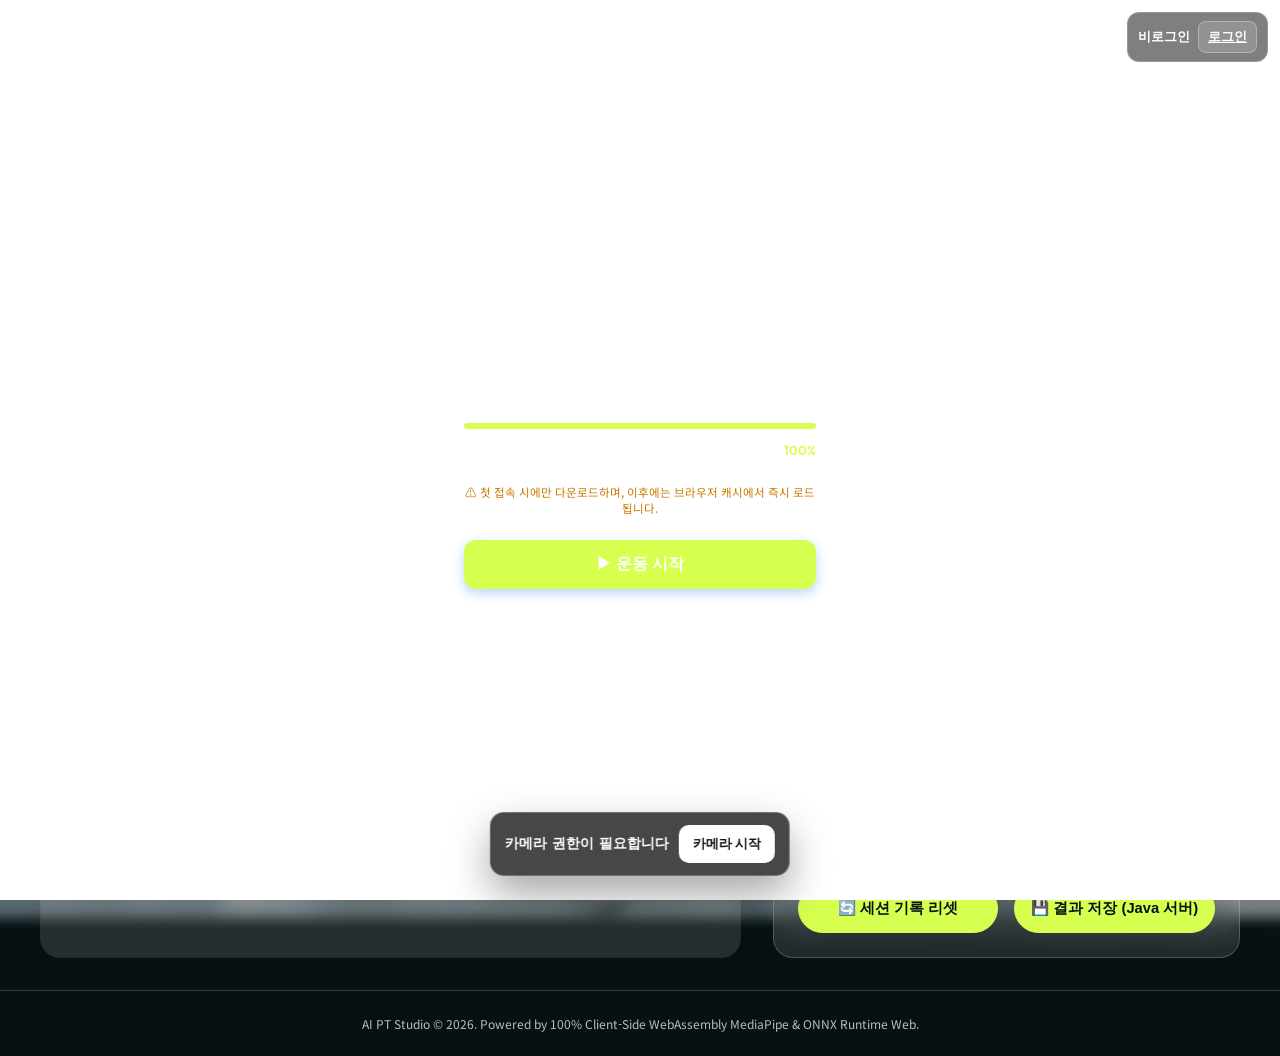
==== exercise.html @ c1e7f783 "update" ====
<!DOCTYPE html>
<html lang="ko">

<head>
    <meta charset="UTF-8">
    <meta name="viewport" content="width=device-width, initial-scale=1.0">
    <!-- COOP/COEP Service Worker for GitHub Pages high-speed WASM multithreading -->
    <title>AI PT Studio — Premium Real-Time Edge AI Tracker</title>
    <!-- Google Fonts: Outfit & Noto Sans KR -->
    <link rel="preconnect" href="https://fonts.googleapis.com">
    <link rel="preconnect" href="https://fonts.gstatic.com" crossorigin>
    <link
        href="https://fonts.googleapis.com/css2?family=Noto+Sans+KR:wght@300;400;500;700&family=Outfit:wght@300;400;600;800&display=swap"
        rel="stylesheet">

    <!-- ONNX Runtime Web Local Serving -->
    <script src="static/ort.min.js"></script>

    <!-- Global diagnostics capture for early scripting & network errors -->
    <script>
        window.addEventListener('error', function (e) {
            // Check if it is a network resource load failure
            let errMsg = e.message;
            let errSrc = e.filename ? e.filename + ':' + e.lineno : '';
            if (e.target && (e.target.src || e.target.href)) {
                errMsg = `네트워크 리소스 로딩 실패: ${e.target.src || e.target.href}`;
                errSrc = e.target.tagName;
            }
            showDiagnosticError(errMsg || '스크립트 실행 오류가 감지되었습니다.', errSrc);
        }, true); // Use capture phase to catch network resource loading failures (CORS, 404)

        window.addEventListener('unhandledrejection', function (e) {
            showDiagnosticError('비동기 처리 에러: ' + (e.reason ? e.reason.message || e.reason : '알 수 없는 거절'));
        });

        function showDiagnosticError(message, source) {
            setTimeout(() => {
                const errorLog = document.getElementById('loader-error-log');
                const content = document.getElementById('error-log-content');
                const statusText = document.getElementById("loader-status-text");
                const progressBar = document.getElementById("loader-progress-bar");
                const percentText = document.getElementById("loader-percentage-text");

                if (errorLog && content) {
                    errorLog.style.display = 'block';
                    const srcInfo = source ? `\n[위치]: ${source}` : '';
                    content.innerText = `[진단 데이터]: ${message}${srcInfo}`;

                    if (statusText) statusText.innerText = "오류 발생! 시스템 진단 결과를 확인하세요.";
                    if (percentText) percentText.innerText = "ERR";
                    if (progressBar) {
                        progressBar.style.width = "100%";
                        progressBar.style.background = "#f43f5e";
                        progressBar.style.boxShadow = "0 0 15px rgba(244, 63, 94, 0.8)";
                    }
                }
            }, 50);
        }
    </script>

    <style>
        :root {
            --bg-base: #f5f5f7;
            /* Apple Signature Light Gray */
            --bg-surface: #ffffff;
            /* Crisp Solid White */
            --border-color: rgba(0, 0, 0, 0.08);
            /* Minimal Neutral Border */
            --primary: #0071e3;
            /* Apple Signature Blue */
            --primary-glow: rgba(0, 113, 227, 0.15);
            --accent-cyan: #0071e3;
            --accent-emerald: #34c759;
            /* iOS green */
            --accent-emerald-glow: rgba(52, 199, 89, 0.15);
            --accent-rose: #ff3b30;
            /* iOS red */
            --accent-rose-glow: rgba(255, 59, 48, 0.15);
            --text-main: #1d1d1f;
            /* Apple Charcoal */
            --text-muted: #86868b;
            /* Apple Gray */
        }

        * {
            box-sizing: border-box;
            margin: 0;
            padding: 0;
        }

        body {
            background-color: var(--bg-base);
            color: var(--text-main);
            font-family: -apple-system, BlinkMacSystemFont, 'SF Pro Display', 'Noto Sans KR', 'Outfit', sans-serif;
            min-height: 100vh;
            display: flex;
            flex-direction: column;
            overflow-x: hidden;
        }

        header {
            position: relative;
            z-index: 10;
            padding: 18px 40px;
            display: flex;
            justify-content: space-between;
            align-items: center;
            border-bottom: 1px solid var(--border-color);
            background: rgba(255, 255, 255, 0.8);
            backdrop-filter: blur(20px);
            -webkit-backdrop-filter: blur(20px);
        }

        .logo-section {
            display: flex;
            align-items: center;
            gap: 12px;
        }

        .logo-badge {
            background: #ffffff;
            border: 1px solid rgba(0, 0, 0, 0.1);
            width: 36px;
            height: 36px;
            border-radius: 9px;
            display: flex;
            align-items: center;
            justify-content: center;
            font-family: 'Outfit', sans-serif;
            font-weight: 800;
            font-size: 1.15rem;
            color: var(--primary);
            box-shadow: 0 2px 8px rgba(0, 0, 0, 0.04);
        }

        h1 {
            font-family: 'Outfit', sans-serif;
            font-size: 1.35rem;
            font-weight: 700;
            color: var(--text-main);
            letter-spacing: -0.5px;
        }

        .status-pill {
            display: flex;
            align-items: center;
            gap: 10px;
            background: #ffffff;
            padding: 8px 18px;
            border-radius: 980px;
            /* Apple pill-shaped status */
            border: 1px solid var(--border-color);
            font-size: 0.82rem;
            font-weight: 500;
            color: var(--text-muted);
            box-shadow: 0 2px 6px rgba(0, 0, 0, 0.02);
            transition: all 0.2s ease;
        }

        .status-dot {
            width: 8px;
            height: 8px;
            border-radius: 50%;
            background-color: var(--accent-rose);
        }

        .status-dot.connected {
            background-color: var(--accent-emerald);
            animation: pulse 1.5s infinite alternate;
        }

        .status-dot.loading {
            background-color: #ff9500;
            /* iOS orange */
            animation: pulse 0.8s infinite alternate;
        }

        main {
            position: relative;
            z-index: 1;
            flex: 1;
            display: grid;
            grid-template-columns: 1.2fr 0.8fr;
            gap: 32px;
            padding: 32px 40px;
            max-width: 1440px;
            width: 100%;
            margin: 0 auto;
        }

        @media (max-width: 1024px) {
            main {
                grid-template-columns: 1fr;
                gap: 24px;
                padding: 20px;
            }
        }

        /* Left Side: Camera Container */
        .workspace-panel {
            background: var(--bg-surface);
            border: 1px solid rgba(0, 0, 0, 0.06);
            border-radius: 20px;
            padding: 24px;
            display: flex;
            flex-direction: column;
            gap: 20px;
            box-shadow: 0 8px 24px rgba(0, 0, 0, 0.03);
            position: relative;
        }

        .camera-wrapper {
            position: relative;
            width: 100%;
            aspect-ratio: 16/9;
            background: #fafafa;
            border-radius: 14px;
            overflow: hidden;
            border: 1px solid rgba(0, 0, 0, 0.06);
        }

        video#webcam {
            position: absolute;
            left: -9999px;
            top: -9999px;
            width: 640px;
            height: 360px;
            opacity: 1;
            pointer-events: none;
        }

        canvas#canvas-stream {
            width: 100%;
            height: 100%;
            object-fit: cover;
        }

        /* Overlay indicators */
        .camera-overlay {
            position: absolute;
            top: 20px;
            left: 20px;
            right: 20px;
            bottom: 20px;
            pointer-events: none;
            display: flex;
            flex-direction: column;
            justify-content: space-between;
        }

        .overlay-top {
            display: flex;
            justify-content: space-between;
            align-items: center;
        }

        .overlay-badge {
            background: rgba(255, 255, 255, 0.9);
            backdrop-filter: blur(10px);
            -webkit-backdrop-filter: blur(10px);
            padding: 7px 14px;
            border-radius: 8px;
            border: 1px solid rgba(0, 0, 0, 0.06);
            font-size: 0.75rem;
            font-weight: 600;
            color: var(--text-main);
            letter-spacing: 0.3px;
            box-shadow: 0 2px 8px rgba(0, 0, 0, 0.04);
        }

        .overlay-state-badge {
            padding: 8px 20px;
            border-radius: 10px;
            font-weight: 700;
            font-size: 0.9rem;
            letter-spacing: 0.5px;
            color: white;
            border: 1px solid rgba(255, 255, 255, 0.1);
            backdrop-filter: blur(12px);
            -webkit-backdrop-filter: blur(12px);
            box-shadow: 0 4px 12px rgba(0, 0, 0, 0.1);
            transition: all 0.3s cubic-bezier(0.4, 0, 0.2, 1);
        }

        .state-ready {
            background: rgba(30, 30, 30, 0.7);
        }

        .state-down {
            background: rgba(0, 113, 227, 0.85);
            /* Apple Blue */
            box-shadow: 0 4px 15px rgba(0, 113, 227, 0.3);
        }

        .overlay-bottom {
            display: flex;
            justify-content: space-between;
            align-items: flex-end;
        }

        .camera-guide-box {
            background: rgba(255, 149, 0, 0.08);
            backdrop-filter: blur(12px);
            -webkit-backdrop-filter: blur(12px);
            border: 1px solid rgba(255, 149, 0, 0.2);
            color: #cc7a00;
            padding: 10px 18px;
            border-radius: 12px;
            font-size: 0.82rem;
            font-weight: 500;
            max-width: 420px;
            line-height: 1.45;
            box-shadow: 0 4px 12px rgba(255, 149, 0, 0.05);
        }

        .fps-badge {
            background: rgba(255, 255, 255, 0.9);
            color: var(--primary);
            border: 1px solid rgba(0, 113, 227, 0.15);
            font-family: 'Outfit', sans-serif;
            font-weight: 600;
        }

        /* Right Side: Controls & Analytics */
        .controls-panel {
            display: flex;
            flex-direction: column;
            gap: 24px;
        }

        .glass-card {
            background: var(--bg-surface);
            border: 1px solid rgba(0, 0, 0, 0.06);
            border-radius: 20px;
            padding: 24px;
            box-shadow: 0 8px 24px rgba(0, 0, 0, 0.03);
            transition: all 0.25s ease;
        }

        .glass-card:hover {
            border-color: rgba(0, 0, 0, 0.1);
            box-shadow: 0 10px 28px rgba(0, 0, 0, 0.05);
        }

        .panel-title {
            font-size: 0.9rem;
            font-weight: 600;
            color: var(--text-muted);
            text-transform: uppercase;
            letter-spacing: 0.8px;
            margin-bottom: 18px;
            display: flex;
            justify-content: space-between;
            align-items: center;
        }

        /* Exercise selection grid */
        .exercise-selectors {
            display: grid;
            grid-template-columns: repeat(3, 1fr);
            gap: 12px;
        }

        .selector-btn {
            background: #f5f5f7;
            border: 1px solid rgba(0, 0, 0, 0.02);
            border-radius: 14px;
            padding: 16px 10px;
            font-size: 0.88rem;
            font-weight: 600;
            color: var(--text-muted);
            cursor: pointer;
            transition: all 0.2s cubic-bezier(0.4, 0, 0.2, 1);
            display: flex;
            flex-direction: column;
            align-items: center;
            gap: 8px;
        }

        .selector-btn:hover {
            background: #e8e8ed;
            color: var(--text-main);
        }

        .selector-btn.active {
            background: var(--primary);
            border-color: var(--primary);
            color: white;
            box-shadow: 0 4px 12px rgba(0, 113, 227, 0.25);
        }

        .selector-btn.active .btn-icon {
            color: white;
        }

        .btn-icon {
            font-size: 1.5rem;
            transition: all 0.2s ease;
        }

        /* Analytics stats */
        .analytics-grid {
            display: grid;
            grid-template-columns: 1fr 1.1fr;
            gap: 20px;
            align-items: center;
        }

        /* Round Gauge container */
        .gauge-container {
            position: relative;
            width: 142px;
            height: 142px;
            margin: 0 auto;
            display: flex;
            justify-content: center;
            align-items: center;
        }

        .gauge-svg {
            transform: rotate(-90deg);
            width: 100%;
            height: 100%;
        }

        .gauge-bg {
            fill: none;
            stroke: #f5f5f7;
            stroke-width: 9;
        }

        .gauge-progress {
            fill: none;
            stroke: url(#scoreGrad);
            stroke-width: 9;
            stroke-linecap: round;
            stroke-dasharray: 377;
            stroke-dashoffset: 377;
            transition: stroke-dashoffset 0.4s cubic-bezier(0.4, 0, 0.2, 1);
        }

        .gauge-center {
            position: absolute;
            display: flex;
            flex-direction: column;
            align-items: center;
            justify-content: center;
        }

        .gauge-val {
            font-family: 'Outfit', sans-serif;
            font-size: 2.15rem;
            font-weight: 700;
            line-height: 1;
            color: var(--text-main);
        }

        .gauge-lbl {
            font-size: 0.7rem;
            color: var(--text-muted);
            text-transform: uppercase;
            letter-spacing: 0.5px;
            margin-top: 4px;
        }

        /* Bar metrics */
        .bar-metrics {
            display: flex;
            flex-direction: column;
            gap: 16px;
        }

        .metric-group {
            display: flex;
            flex-direction: column;
            gap: 6px;
        }

        .metric-info {
            display: flex;
            justify-content: space-between;
            font-size: 0.8rem;
            font-weight: 600;
        }

        .metric-label {
            color: var(--text-muted);
        }

        .metric-value {
            color: var(--text-main);
            font-family: 'Outfit', sans-serif;
        }

        .metric-bar-bg {
            background: #f5f5f7;
            height: 6px;
            border-radius: 3px;
            overflow: hidden;
            position: relative;
        }

        .metric-bar-fill {
            height: 100%;
            border-radius: 3px;
            width: 0%;
            transition: width 0.4s ease;
        }

        .fill-accuracy {
            background: var(--primary);
        }

        .fill-stability {
            background: var(--accent-emerald);
        }

        /* AI Label and feedback card */
        .feedback-section {
            min-height: 110px;
            display: flex;
            flex-direction: column;
            justify-content: center;
            position: relative;
            overflow: hidden;
        }

        .ai-label-wrapper {
            display: flex;
            justify-content: space-between;
            align-items: center;
            margin-bottom: 12px;
        }

        .ai-badge {
            padding: 5px 12px;
            border-radius: 6px;
            font-weight: 700;
            font-size: 0.78rem;
            letter-spacing: 0.5px;
            text-transform: uppercase;
        }

        .badge-good {
            background: rgba(52, 199, 89, 0.1);
            border: 1px solid rgba(52, 199, 89, 0.2);
            color: var(--accent-emerald);
        }

        .badge-bad {
            background: rgba(255, 59, 48, 0.1);
            border: 1px solid rgba(255, 59, 48, 0.2);
            color: var(--accent-rose);
        }

        .feedback-bubble {
            background: #f5f5f7;
            border-left: 4px solid var(--primary);
            border-radius: 0 10px 10px 0;
            padding: 12px 16px;
            font-size: 1.05rem;
            font-weight: 500;
            color: var(--text-main);
            min-height: 52px;
            display: flex;
            align-items: center;
            transition: all 0.2s ease;
        }

        .feedback-bubble.highlight {
            background: rgba(0, 113, 227, 0.05);
            border-left-color: var(--primary);
            animation: highlight-pulse 0.4s ease;
        }

        /* Session Summary grid */
        .summary-grid {
            display: grid;
            grid-template-columns: repeat(3, 1fr);
            gap: 16px;
            text-align: center;
        }

        .summary-card {
            background: #f5f5f7;
            border-radius: 12px;
            padding: 14px 8px;
        }

        .summary-val {
            font-family: 'Outfit', sans-serif;
            font-size: 1.75rem;
            font-weight: 700;
            color: var(--text-main);
            line-height: 1.2;
        }

        .summary-lbl {
            font-size: 0.75rem;
            color: var(--text-muted);
            margin-top: 4px;
        }

        .actions-row {
            display: flex;
            gap: 16px;
            margin-top: 10px;
        }

        .btn {
            flex: 1;
            background: #f5f5f7;
            border: 1px solid rgba(0, 0, 0, 0.02);
            border-radius: 12px;
            padding: 14px;
            color: var(--text-main);
            font-weight: 600;
            font-size: 0.92rem;
            cursor: pointer;
            transition: all 0.2s ease;
            display: flex;
            align-items: center;
            justify-content: center;
            gap: 8px;
        }

        .btn:hover {
            background: #e8e8ed;
        }

        .btn-primary {
            background: var(--primary);
            border: none;
            color: white;
            box-shadow: 0 4px 12px var(--primary-glow);
        }

        .btn-primary:hover {
            background: #0062c3;
            /* Darker Apple Blue */
            box-shadow: 0 6px 16px rgba(0, 113, 227, 0.25);
            transform: translateY(-1px);
        }

        .sound-controller {
            display: flex;
            justify-content: space-between;
            align-items: center;
            font-size: 0.82rem;
            color: var(--text-muted);
        }

        .toggle-switch {
            position: relative;
            display: inline-block;
            width: 44px;
            height: 24px;
        }

        .toggle-switch input {
            opacity: 0;
            width: 0;
            height: 0;
        }

        .toggle-slider {
            position: absolute;
            cursor: pointer;
            top: 0;
            left: 0;
            right: 0;
            bottom: 0;
            background-color: #d2d2d7;
            transition: .2s cubic-bezier(0.4, 0, 0.2, 1);
            border-radius: 24px;
        }

        .toggle-slider:before {
            position: absolute;
            content: "";
            height: 18px;
            width: 18px;
            left: 3px;
            bottom: 3px;
            background-color: white;
            transition: .2s cubic-bezier(0.4, 0, 0.2, 1);
            border-radius: 50%;
            box-shadow: 0 2px 5px rgba(0, 0, 0, 0.15);
        }

        input:checked+.toggle-slider {
            background-color: var(--accent-emerald);
        }

        input:checked+.toggle-slider:before {
            transform: translateX(20px);
        }

        /* Animations */
        @keyframes pulse {
            0% {
                transform: scale(1);
                opacity: 0.8;
            }

            100% {
                transform: scale(1.1);
                opacity: 1;
            }
        }

        @keyframes highlight-pulse {
            0% {
                transform: scale(1);
            }

            50% {
                transform: scale(1.02);
            }

            100% {
                transform: scale(1);
            }
        }

        footer {
            padding: 24px;
            text-align: center;
            font-size: 0.75rem;
            color: var(--text-muted);
            border-top: 1px solid var(--border-color);
            margin-top: auto;
        }

        /* Clean White Loading Screen Overlay Styles */
        #loader-overlay {
            position: fixed;
            top: 0;
            left: 0;
            width: 100%;
            height: 100%;
            background: #ffffff;
            z-index: 9999;
            display: flex;
            align-items: center;
            justify-content: center;
            transition: opacity 0.5s cubic-bezier(0.4, 0, 0.2, 1), transform 0.5s cubic-bezier(0.4, 0, 0.2, 1);
        }

        #loader-overlay.fade-out {
            opacity: 0;
            transform: scale(1.03);
            pointer-events: none;
        }

        .loader-content {
            width: 90%;
            max-width: 400px;
            text-align: center;
            background: #ffffff;
            border-radius: 20px;
            padding: 40px 24px;
        }

        .loader-logo {
            background: var(--primary);
            width: 54px;
            height: 54px;
            border-radius: 12px;
            display: flex;
            align-items: center;
            justify-content: center;
            font-family: 'Outfit', sans-serif;
            font-weight: 800;
            font-size: 1.6rem;
            color: white;
            margin: 0 auto 24px;
            box-shadow: 0 4px 12px var(--primary-glow);
        }

        .loader-title {
            font-family: 'Outfit', sans-serif;
            font-size: 1.45rem;
            font-weight: 700;
            margin-bottom: 8px;
            color: var(--text-main);
        }

        .loader-subtitle {
            font-size: 0.88rem;
            color: var(--text-muted);
            line-height: 1.5;
            margin-bottom: 32px;
        }

        .progress-container {
            width: 100%;
            height: 6px;
            background: #e5e5e7;
            border-radius: 3px;
            overflow: hidden;
            margin-bottom: 12px;
        }

        .progress-bar-fill {
            height: 100%;
            width: 0%;
            background: var(--primary);
            border-radius: 3px;
            transition: width 0.1s ease;
        }

        .progress-text-row {
            display: flex;
            justify-content: space-between;
            align-items: center;
            font-size: 0.82rem;
            font-weight: 500;
            color: var(--text-muted);
            margin-bottom: 24px;
        }

        #loader-status-text {
            color: var(--text-muted);
        }

        #loader-percentage-text {
            font-family: 'Outfit', sans-serif;
            color: var(--primary);
            font-weight: 600;
        }

        .loader-cache-tip {
            font-size: 0.72rem;
            color: #cc7a00;
            line-height: 1.4;
        }
    

        /* ===== UI ONLY PATCH: match home interface, no logic changes ===== */
        :root {
            --bg-base: #071112;
            --bg-surface: rgba(255,255,255,.12);
            --border-color: rgba(255,255,255,.18);
            --primary: #d7ff4f;
            --primary-glow: rgba(215,255,79,.22);
            --accent-cyan: #d7ff4f;
            --accent-emerald: #d7ff4f;
            --accent-rose: #ff5e57;
            --text-main: #ffffff;
            --text-muted: rgba(255,255,255,.72);
        }
        body {
            background: #071112;
            color: #fff;
            font-family: "Noto Sans KR", -apple-system, BlinkMacSystemFont, system-ui, sans-serif;
        }
        body::before {
            content: "";
            position: fixed;
            inset: 0;
            z-index: -2;
            background: url("assets/hero-fitness.jpg") center / cover no-repeat;
            filter: blur(6px);
            transform: scale(1.04);
            opacity: .48;
        }
        body::after {
            content: "";
            position: fixed;
            inset: 0;
            z-index: -1;
            background: rgba(3, 28, 31, .72);
        }
        header {
            background: rgba(255,255,255,.06);
            border-bottom: 1px solid rgba(255,255,255,.18);
            color: #fff;
        }
        h1, .panel-title, .summary-val, .metric-value, .gauge-val { color: #fff; }
        .logo-badge {
            background: #d7ff4f;
            color: #071112;
            border: 0;
            box-shadow: none;
        }
        .status-pill,
        .glass-card,
        .camera-wrapper,
        .sound-controller,
        .summary-card,
        .camera-guide-box,
        .feedback-bubble {
            background: rgba(255,255,255,.10);
            border: 1px solid rgba(255,255,255,.20);
            color: #fff;
            box-shadow: none;
            backdrop-filter: blur(18px);
            -webkit-backdrop-filter: blur(18px);
        }
        .workspace-panel, .controls-panel { gap: 22px; }
        .camera-wrapper { border-radius: 28px; overflow: hidden; }
        .selector-btn,
        .btn {
            border-radius: 999px;
            border: 1px solid rgba(255,255,255,.18);
            background: rgba(255,255,255,.08);
            color: #fff;
            box-shadow: none;
        }
        .selector-btn.active,
        .btn-primary,
        .btn[style*="accent-emerald"] {
            background: #d7ff4f !important;
            color: #071112 !important;
            border-color: #d7ff4f !important;
        }
        .overlay-badge,
        .overlay-state-badge,
        .ai-badge {
            border-radius: 999px;
        }
        .gauge-bg,
        .metric-bar-bg { stroke: rgba(255,255,255,.14); background: rgba(255,255,255,.14); }
        .metric-bar-fill, .gauge-progress { background: #d7ff4f; stroke: #d7ff4f; }
        .metric-label, .summary-lbl, .gauge-lbl, .status-pill, .sound-label { color: rgba(255,255,255,.72); }

        @media (max-width: 900px) {
            body { padding-bottom: 18px; }
            header { padding: 16px 18px; }
            h1 { font-size: 1.05rem; }
            .logo-section { gap: 10px; }
            main { padding: 18px; gap: 18px; }
            .workspace-panel, .controls-panel { width: 100%; }
            .camera-wrapper { min-height: 58vh; border-radius: 24px; }
            .glass-card { border-radius: 24px; padding: 18px; }
            .exercise-selectors { grid-template-columns: 1fr; }
            .analytics-grid, .summary-grid { grid-template-columns: 1fr; }
            .actions-row { flex-direction: column; }
            .btn { width: 100%; min-height: 54px; }
        }

    </style>

<script>
(function syncFitnessLoginKeys() {
  const keys = ["fitnessUserId", "fitnessUser", "user", "loggedInUserId", "currentUser", "username"];
  let value = "";
  for (const key of keys) {
    const v = localStorage.getItem(key);
    if (v) { value = v; break; }
  }
  if (value) {
    localStorage.setItem("fitnessUserId", value);
    localStorage.setItem("fitnessUser", value);
    localStorage.setItem("user", value);
    localStorage.setItem("loggedInUserId", value);
    localStorage.setItem("currentUser", value);
    localStorage.setItem("username", value);
  }
})();
</script>

</head>

<body>

<!-- Camera Permission Fix Overlay -->
<div id="camera-permission-fix" style="position:fixed; left:50%; bottom:24px; transform:translateX(-50%); z-index:100000; display:flex; gap:10px; align-items:center; padding:12px 14px; border-radius:14px; background:rgba(0,0,0,.72); color:#fff; border:1px solid rgba(255,255,255,.25); backdrop-filter:blur(12px); box-shadow:0 18px 40px rgba(0,0,0,.35); font:700 14px system-ui;">
  <span>카메라 권한이 필요합니다</span>
  <button type="button" onclick="requestCameraPermissionAndStart()" style="height:38px; padding:0 14px; border:0; border-radius:10px; background:#fff; color:#111; font-weight:900; cursor:pointer;">카메라 시작</button>
</div>

<script>
async function requestCameraPermissionAndStart() {
  const box = document.getElementById("camera-permission-fix");
  try {
    // iOS는 getUserMedia await 이후 사용자 제스처가 끊길 수 있어서, 카메라 요청 전에 TTS를 먼저 깨운다.
    if (typeof window.unlockTTSForIOS === "function") window.unlockTTSForIOS();
    if (!navigator.mediaDevices || !navigator.mediaDevices.getUserMedia) {
      alert("이 브라우저에서 카메라 API를 사용할 수 없습니다. Chrome 최신 버전으로 접속해줘.");
      return;
    }

    // Chrome 권한창을 강제로 띄우는 핵심 코드
    const testStream = await navigator.mediaDevices.getUserMedia({
      video: true,
      audio: false
    });

    // 권한만 받고, 실제 원본 앱 카메라 실행은 기존 코드가 하게 스트림은 바로 종료
    testStream.getTracks().forEach(track => track.stop());

    if (box) box.style.display = "none";

    // 원본 GRU 로딩 시작 버튼이 있으면 그 버튼을 눌러서 기존 기능 그대로 진입
    const startBtn = document.getElementById("start-btn");
    if (startBtn && typeof startBtn.click === "function" && startBtn.style.display !== "none") {
      startBtn.click();
      return;
    }

    // 원본 함수가 있으면 호출
    if (typeof window.handleStartButton === "function") {
      window.handleStartButton();
      return;
    }

    // 혹시 원본 카메라 함수명이 따로 있으면 순서대로 시도
    const candidates = ["startCamera", "initCamera", "startWebcam", "enableCam", "startWorkout"];
    for (const name of candidates) {
      if (typeof window[name] === "function") {
        await window[name]();
        return;
      }
    }

    alert("카메라 권한은 허용됐지만 시작 함수를 찾지 못했습니다. 페이지를 새로고침 후 다시 눌러줘.");
  } catch (err) {
    console.error("[Camera Permission Error]", err);
    alert("카메라 권한 요청 실패: " + (err && err.message ? err.message : err));
  }
}

window.addEventListener("DOMContentLoaded", function () {
  const box = document.getElementById("camera-permission-fix");
  if (!box) return;

  // 이미 카메라 권한이 허용된 경우에도 사용자가 직접 시작할 수 있게 버튼은 남겨둔다.
  // 단, 원본 시작 버튼이 보이면 중복으로 너무 거슬리지 않게 약간 아래에만 표시.
});
</script>


    <div id="fitness-auth-bar" style="position:fixed; top:12px; right:12px; z-index:99999; display:flex; gap:8px; align-items:center; background:rgba(0,0,0,.5); color:#fff; border:1px solid rgba(255,255,255,.2); border-radius:12px; padding:8px 10px; backdrop-filter:blur(10px); font:700 13px system-ui;">
        <span id="fitness-auth-name">비로그인</span>
        <a id="fitness-login-open" href="login.html" style="background:rgba(255,255,255,.15); color:#fff; border:1px solid rgba(255,255,255,.3); border-radius:8px; padding:6px 9px; cursor:pointer;">로그인</a>
        <button id="fitness-logout-btn" type="button" onclick="logoutFitness()" style="display:none; background:rgba(255,255,255,.15); color:#fff; border:1px solid rgba(255,255,255,.3); border-radius:8px; padding:6px 9px; cursor:pointer;">로그아웃</button>
    </div>


    <!-- Cyberpunk Loader Overlay -->
    <div id="loader-overlay">
        <div class="loader-content">
            <h2 class="loader-title">GRU AI Fitness Assistant</h2>
            <p class="loader-subtitle">최초 구동에 필요한 고성능 AI 모듈을 다운로드하고 있습니다.</p>

            <div class="progress-container">
                <div id="loader-progress-bar" class="progress-bar-fill"></div>
            </div>

            <div class="progress-text-row">
                <span id="loader-status-text">카메라 시작 버튼을 눌러 권한을 허용해주세요.</span>
                <span id="loader-percentage-text">0%</span>
            </div>

            <p class="loader-cache-tip">⚠️ 첫 접속 시에만 다운로드하며, 이후에는 브라우저 캐시에서 즉시 로드됩니다.</p>

            <!-- TTS 활성화용 시작 버튼 (로딩 완료 후 표시) -->
            <button id="start-btn" onclick="handleStartButton()"
                style="display:none; margin-top:24px; width:100%; padding:14px; background:var(--primary); color:white; border:none; border-radius:12px; font-size:1rem; font-weight:600; cursor:pointer; box-shadow:0 4px 12px rgba(0,113,227,0.3); transition: all 0.2s ease;">
                ▶ 운동 시작
            </button>

            <!-- Diagnostic error console -->
            <div id="loader-error-log"
                style="display: none; margin-top: 20px; padding: 14px; background: rgba(244, 63, 94, 0.08); border: 1px dashed var(--accent-rose); border-radius: 12px; font-family: monospace; font-size: 0.78rem; color: #fda4af; text-align: left; max-height: 120px; overflow-y: auto; box-shadow: 0 0 10px rgba(244, 63, 94, 0.15);">
                <div
                    style="font-weight: 700; color: #f43f5e; margin-bottom: 4px; display: flex; align-items: center; gap: 6px;">
                    <span style="animation: pulse 0.5s infinite alternate;">🔴</span> SYSTEM DIAGNOSTIC ERROR:
                </div>
                <div id="error-log-content" style="white-space: pre-wrap; line-height: 1.4;"></div>
            </div>
        </div>
    </div>

    <!-- Login Overlay -->
    <div id="login-overlay" style="position:fixed; top:0; left:0; width:100%; height:100%; background:rgba(0,0,0,0.85); z-index:10000; display:none; align-items:center; justify-content:center; backdrop-filter:blur(10px);">
        <div style="background:white; padding:40px; border-radius:20px; width:90%; max-width:400px; text-align:center;">
            <h2 style="margin-bottom:10px;">AI PT 로그인</h2>
            <p style="color:#666; margin-bottom:30px;">기존 기록을 불러오거나 새로 등록하세요.</p>
            <input type="text" id="user-id" placeholder="아이디" style="width:100%; padding:14px; margin-bottom:12px; border:1px solid #ddd; border-radius:12px; font-size:1rem;">
            <input type="password" id="user-pw" placeholder="비밀번호" style="width:100%; padding:14px; margin-bottom:24px; border:1px solid #ddd; border-radius:12px; font-size:1rem;">
            <div style="display:flex; gap:10px;">
                <button onclick="handleAuth('login')" style="flex:1; padding:16px; background:#0071e3; color:white; border:none; border-radius:12px; font-size:1.1rem; font-weight:600; cursor:pointer;">로그인</button>
                <button onclick="handleAuth('register')" style="flex:1; padding:16px; background:#34c759; color:white; border:none; border-radius:12px; font-size:1.1rem; font-weight:600; cursor:pointer;">회원가입</button>
            </div>
        </div>
    </div>

    <header>

        <div class="logo-section">
            <div>
                <h1>GRU AI Fitness Assistant</h1>
            </div>
        </div>

        <div class="status-pill">
            <div id="conn-dot" class="status-dot"></div>
            <span id="conn-text">로딩 중...</span>
        </div>
    </header>

    <main>
        <!-- Left Column: Camera and Landmark overlay -->
        <section class="workspace-panel">
            <div class="camera-wrapper">
                <video id="webcam" autoplay playsinline muted></video>
                <canvas id="canvas-stream"></canvas>

                <div class="camera-overlay">
                    <div class="overlay-top">
                        <span id="guide-badge" class="overlay-badge fps-badge">FPS --</span>
                        <div id="state-badge" class="overlay-state-badge state-ready">READY</div>
                    </div>

                    <div class="overlay-bottom">
                        <div id="camera-guide" class="camera-guide-box">
                            카메라 가이드: 준비 중...
                        </div>
                        <span id="ai-prediction-dot" class="overlay-badge"
                            style="background: rgba(16, 185, 129, 0.8);">AI: --</span>
                        <div id="live-debug-console"
                            style="margin-top: 10px; font-size: 0.75rem; font-family: monospace; padding: 8px 12px; border-radius: 8px; background: rgba(15, 23, 42, 0.85); color: #ef4444; border: 1px solid rgba(239, 68, 68, 0.3); display: none; max-width: 320px; white-space: normal; word-break: break-all; pointer-events: auto; backdrop-filter: blur(10px); box-shadow: 0 10px 25px -5px rgba(0, 0, 0, 0.5); text-align: left;">
                        </div>
                    </div>
                </div>
            </div>

            <div class="sound-controller">
                <span>🔊 실시간 브라우저 100% 온디바이스 음성 코칭 및 경보 효과음 활성화</span>
                <label class="toggle-switch">
                    <input type="checkbox" id="voice-enable" checked>
                    <span class="toggle-slider"></span>
                </label>
            </div>
        </section>

        <!-- Right Column: Control Center & Real-Time Stats -->
        <section class="controls-panel">

            <!-- Card 1: Exercise Selector -->
            <div class="glass-card">
                <div class="panel-title">운동 종목 선택</div>
                <div class="exercise-selectors">
                    <button class="selector-btn active" id="btn-squat" onclick="changeExercise('squat')">
                        <span class="btn-icon">🧘‍♂️</span>
                        <span>스쿼트</span>
                    </button>
                    <button class="selector-btn" id="btn-pushup" onclick="changeExercise('pushup')">
                        <span class="btn-icon">🤸‍♂️</span>
                        <span>푸시업</span>
                    </button>
                    <button class="selector-btn" id="btn-pullup" onclick="changeExercise('pullup')">
                        <span class="btn-icon">🏋️‍♂️</span>
                        <span>풀업</span>
                    </button>
                </div>
            </div>

            <!-- Card 2: Live Analytics -->
            <div class="glass-card">
                <div class="panel-title">
                    <span>실시간 운동 평가지표</span>
                    <span id="measuring-indicator"
                        style="color: var(--accent-cyan); font-size: 0.75rem; text-transform: uppercase; font-weight: 700; display:none;">●
                        측정 중</span>
                </div>

                <div class="analytics-grid">
                    <!-- Circle Total Score -->
                    <div class="gauge-container">
                        <svg class="gauge-svg">
                            <defs>
                                <linearGradient id="scoreGrad" x1="0%" y1="0%" x2="100%" y2="100%">
                                    <stop offset="0%" stop-color="#0071e3" />
                                    <stop offset="100%" stop-color="#34c759" />
                                </linearGradient>
                            </defs>
                            <circle class="gauge-bg" cx="70" cy="70" r="60"></circle>
                            <circle id="gauge-circle" class="gauge-progress" cx="70" cy="70" r="60"></circle>
                        </svg>
                        <div class="gauge-center">
                            <span id="score-value" class="gauge-val">0.0</span>
                            <span class="gauge-lbl">Score</span>
                        </div>
                    </div>

                    <!-- Horizontal Bar meters -->
                    <div class="bar-metrics">
                        <div class="metric-group">
                            <div class="metric-info">
                                <span class="metric-label">자세 정확도</span>
                                <span id="accuracy-val" class="metric-value">-- %</span>
                            </div>
                            <div class="metric-bar-bg">
                                <div id="accuracy-bar" class="metric-bar-fill fill-accuracy"></div>
                            </div>
                        </div>

                        <div class="metric-group">
                            <div class="metric-info">
                                <span class="metric-label">좌우 안정성</span>
                                <span id="stability-val" class="metric-value">100 %</span>
                            </div>
                            <div class="metric-bar-bg">
                                <div id="stability-bar" class="metric-bar-fill fill-stability"></div>
                            </div>
                        </div>
                    </div>
                </div>
            </div>

            <!-- Card 3: AI Real-Time Feedback -->
            <div class="glass-card feedback-section">
                <div class="ai-label-wrapper">
                    <span class="panel-title" style="margin-bottom:0;">실시간 코칭 피드백</span>
                    <span id="ai-badge" class="ai-badge badge-good">GOOD</span>
                </div>
                <div id="feedback-bubble" class="feedback-bubble">
                    로딩 중...
                </div>
            </div>

            <!-- Card 4: Session Metrics -->
            <div class="glass-card">
                <div class="panel-title">세션 종합 기록</div>
                <div class="summary-grid">
                    <div class="summary-card">
                        <div id="sum-reps" class="summary-val">0</div>
                        <div class="summary-lbl">총 횟수 (Reps)</div>
                    </div>
                    <div class="summary-card">
                        <div id="sum-avg" class="summary-val">0.0</div>
                        <div class="summary-lbl">평균 점수</div>
                    </div>
                    <div class="summary-card">
                        <div id="sum-peak" class="summary-val">0.0</div>
                        <div class="summary-lbl">최고 점수</div>
                    </div>
                </div>

                <div class="actions-row">
                    <button class="btn btn-primary" onclick="resetStats()">🔄 세션 기록 리셋</button>
                    <button class="btn" style="background: var(--accent-emerald); color: white;" onclick="exportSessionData()">💾 결과 저장 (Java 서버)</button>
                </div>
            </div>

        </section>
    </main>

    <footer>
        AI PT Studio © 2026. Powered by 100% Client-Side WebAssembly MediaPipe & ONNX Runtime Web.
    </footer>

    <!-- MediaPipe Vision Task Library (ES module dynamic imports) -->
    <script type="module">
        // Real-time on-screen debug console hooks
        const debugConsole = document.getElementById('live-debug-console');
        const showDebug = (msg, isErr = true) => {
            if (!debugConsole) return;
            debugConsole.style.display = 'block';
            debugConsole.style.color = isErr ? '#ef4444' : '#fbbf24';
            debugConsole.style.borderColor = isErr ? 'rgba(239, 68, 68, 0.3)' : 'rgba(251, 191, 36, 0.3)';
            debugConsole.innerText = `⚠️ [${isErr ? "오류" : "경고"}] ${msg}`;
        };

        const _err = console.error;
        console.error = function (...args) {
            const str = args.join(' ');
            if (str.includes("inference_feedback_manager") || str.includes("signature") || str.includes("feedback_manager")) return;

            _err.apply(console, args);
            if (str.includes("MediaPipe") || str.includes("ONNX") || str.includes("WASM") || str.includes("Init") || str.includes("failed")) {
                showDebug(str, true);
            }
        };

        const _warn = console.warn;
        console.warn = function (...args) {
            const str = args.join(' ');
            // Filter out internal MediaPipe inference_feedback_manager warnings to keep UI clean
            if (str.includes("inference_feedback_manager") || str.includes("signature") || str.includes("feedback_manager")) return;

            _warn.apply(console, args);
            if (str.includes("MediaPipe") || str.includes("ONNX") || str.includes("timestamp") || str.includes("inference")) {
                showDebug(str, false);
            }
        };

        import { PoseLandmarker, FilesetResolver } from "./static/vision_bundle.mjs";

        // Global variables & engine states
        let poseLandmarker = null;
        let activeExercise = 'squat';
        let isCameraActive = false;
        let lastSpeakTime = 0;
        const speechCooldown = 4000;

        let featureBuffer = []; // stores normalized 132-dimension coordinates
        let landmarkHistory = []; // stores shoulder x position standard deviation
        let onnxSession = null;
        let cachedPoseLabel = "Good";
        let onnxFrameCounter = 0;
        let isOnnxRunning = false; // ONNX 추론 중복 실행 방지 플래그
        let mediapipeFrameCounter = 0; // MediaPipe 호출 빈도 제어용

        // Exponential Moving Average Landmark Smoothing Filter (Zero-latency stabilizer)
        let smoothedLandmarks = null;
        const SMOOTHING_FACTOR = 0.22; // lower is smoother, higher is more responsive (optimized for noise reduction)
        let lastChosenSide = {}; // Map of key -> 'left' or 'right' side selection cache to prevent side-switching jitter

        function smoothPoseLandmarks(rawLandmarks) {
            if (!smoothedLandmarks || smoothedLandmarks.length !== rawLandmarks.length) {
                // Initialize filter cache with raw coordinate clones
                smoothedLandmarks = rawLandmarks.map(pt => ({
                    x: pt.x,
                    y: pt.y,
                    z: pt.z,
                    visibility: pt.visibility !== undefined ? pt.visibility : 1
                }));
                return smoothedLandmarks;
            }

            for (let i = 0; i < rawLandmarks.length; i++) {
                const prev = smoothedLandmarks[i];
                const curr = rawLandmarks[i];

                // Real-time Exponential Smoothing Formula
                prev.x = SMOOTHING_FACTOR * curr.x + (1 - SMOOTHING_FACTOR) * prev.x;
                prev.y = SMOOTHING_FACTOR * curr.y + (1 - SMOOTHING_FACTOR) * prev.y;
                prev.z = SMOOTHING_FACTOR * curr.z + (1 - SMOOTHING_FACTOR) * prev.z;

                const currVis = curr.visibility !== undefined ? curr.visibility : 1;
                prev.visibility = SMOOTHING_FACTOR * currVis + (1 - SMOOTHING_FACTOR) * prev.visibility;
            }
            return smoothedLandmarks;
        }

        // Session records
        let totalReps = 0;
        let repScores = [];
        let peakScore = 0;
        let prevScore = 0;

        const video = document.getElementById('webcam');
        const canvas = document.getElementById('canvas-stream');
        const ctx = canvas.getContext('2d', { alpha: false }); // alpha:false로 합성 비용 제거

        const CAM_GUIDES = {
            'squat': '카메라 가이드: 몸의 측면이 보이도록 섭니다. 발끝부터 머리까지 전신이 카메라 화면에 잘 잡히게 카메라 거리를 조절해주세요.',
            'pushup': '카메라 가이드: 몸의 측면이 향하도록 바닥에 엎드립니다. 손끝부터 발목까지 전신 정렬 라인이 직선으로 보이도록 각도를 세팅해주세요.',
            'pullup': '카메라 가이드: 철봉 바로 뒤(후면)에 서주세요. 어깨와 양 팔꿈치의 움직임이 양 대칭으로 선명하게 포착되도록 배치해주세요.'
        };

        // Sound Synthesis via Web Audio API
        const audioCtx = new (window.AudioContext || window.webkitAudioContext)();
        function playSynthSound(type) {
            if (!document.getElementById('voice-enable').checked) return;
            if (audioCtx.state === 'suspended') audioCtx.resume();

            const osc = audioCtx.createOscillator();
            const gain = audioCtx.createGain();
            osc.connect(gain);
            gain.connect(audioCtx.destination);
            const now = audioCtx.currentTime;

            if (type === 'tink') {
                osc.type = 'sine';
                osc.frequency.setValueAtTime(880, now);
                osc.frequency.exponentialRampToValueAtTime(1200, now + 0.1);
                gain.gain.setValueAtTime(0.12, now);
                gain.gain.exponentialRampToValueAtTime(0.001, now + 0.25);
                osc.start(now); osc.stop(now + 0.25);
            }
            else if (type === 'pop') {
                osc.type = 'triangle';
                osc.frequency.setValueAtTime(440, now);
                osc.frequency.exponentialRampToValueAtTime(554, now + 0.08);
                gain.gain.setValueAtTime(0.08, now);
                gain.gain.exponentialRampToValueAtTime(0.001, now + 0.15);
                osc.start(now); osc.stop(now + 0.15);
            }
            else if (type === 'glass') {
                osc.type = 'sine';
                osc.frequency.setValueAtTime(1046.5, now);
                osc.frequency.exponentialRampToValueAtTime(1568, now + 0.15);
                gain.gain.setValueAtTime(0.15, now);
                gain.gain.exponentialRampToValueAtTime(0.001, now + 0.4);
                osc.start(now); osc.stop(now + 0.4);

                const osc2 = audioCtx.createOscillator();
                const gain2 = audioCtx.createGain();
                osc2.type = 'sine'; osc2.frequency.setValueAtTime(1318.5, now);
                gain2.gain.setValueAtTime(0.05, now); gain2.gain.exponentialRampToValueAtTime(0.001, now + 0.3);
                osc2.connect(gain2); gain2.connect(audioCtx.destination);
                osc2.start(now); osc2.stop(now + 0.3);
            }
            else if (type === 'funk') {
                osc.type = 'sawtooth';
                osc.frequency.setValueAtTime(180, now);
                osc.frequency.linearRampToValueAtTime(120, now + 0.18);
                gain.gain.setValueAtTime(0.07, now);
                gain.gain.exponentialRampToValueAtTime(0.001, now + 0.2);
                osc.start(now); osc.stop(now + 0.25);
            }
        }

        // Web Speech API (TTS)
        let isSpeakingPriority = false;
        let speakTimeoutId = null;
        let pendingFeedbackText = null;
        let ttsQueue = [];
        let ttsIsSpeaking = false;
        let lastSpokenText = '';
        let lastSpokenAt = 0;
        let ttsUnlocked = false;
        const isiOSDevice = /iPad|iPhone|iPod/.test(navigator.userAgent) ||
            (navigator.platform === 'MacIntel' && navigator.maxTouchPoints > 1);


        // MP3 file-based TTS. Uses the uploaded female voice files instead of browser speech when available.
        const feedbackAudioFiles = {
            "무릎을 조금 더 깊게 굽혀주세요": "tts/squat_knee_deeper.mp3",
            "조금만 더 내려가 주세요": "tts/go_lower.mp3",
            "상체가 앞으로 쏠렸어요. 등을 조금 더 세워주세요": "tts/squat_trunk_forward.mp3",
            "상체가 앞으로 쏠렸어요. 등을 좀 더 세워주세요": "tts/squat_trunk_forward.mp3",
            "상체를 조금 더 세워주세요": "tts/stand_trunk_up.mp3",
            "팔을 조금 더 굽혀주세요": "tts/pushup_bend_arms.mp3",
            "엉덩이가 올라갔어요. 몸을 일직선으로 유지해주세요": "tts/pushup_hips_up.mp3",
            "엉덩이를 살짝 내려주세요": "tts/lower_hips.mp3",
            "턱이 바에 가까워질 때까지 조금 더 올라가 주세요": "tts/pullup_higher_to_bar.mp3",
            "조금만 더 올려주세요": "tts/pullup_higher.mp3",
            "양팔에 힘을 균등하게 써주세요": "tts/pullup_even_arms.mp3",
            "몸이 많이 흔들려요. 균형을 잡아주세요": "tts/balance_shaking.mp3",
            "좌우 균형을 유지해주세요": "tts/keep_balance.mp3",
            "자세가 아주 좋아요": "tts/good.mp3",
            "좋아요. 그대로 유지해주세요": "tts/good.mp3",
            "좋은 자세입니다": "tts/good.mp3",
            "준비 완료. 자세를 잡고 운동을 시작해볼게요.": "tts/ready.mp3"
        };
        const feedbackAudioCache = new Map();
        let currentFeedbackAudio = null;
        let mp3AudioUnlocked = false;

        function normalizeFeedbackText(text) {
            return String(text || '').replace(/\s+/g, ' ').trim();
        }

        function getFeedbackAudioUrl(text) {
            const clean = normalizeFeedbackText(text);
            return feedbackAudioFiles[clean] || null;
        }

        function getFeedbackAudio(url) {
            if (!feedbackAudioCache.has(url)) {
                const audio = new Audio(url);
                audio.preload = 'auto';
                audio.playsInline = true;
                feedbackAudioCache.set(url, audio);
            }
            return feedbackAudioCache.get(url);
        }

        function unlockMp3AudioForIOS() {
            if (mp3AudioUnlocked) return true;
            try {
                const audio = getFeedbackAudio('tts/good.mp3');
                audio.volume = 0.01;
                const p = audio.play();
                if (p && typeof p.then === 'function') {
                    p.then(() => {
                        audio.pause();
                        audio.currentTime = 0;
                        audio.volume = 1.0;
                        mp3AudioUnlocked = true;
                    }).catch(() => {});
                } else {
                    audio.pause();
                    audio.currentTime = 0;
                    audio.volume = 1.0;
                    mp3AudioUnlocked = true;
                }
                return true;
            } catch(e) {
                return false;
            }
        }

        function playFeedbackAudioFile(text, onDone) {
            const url = getFeedbackAudioUrl(text);
            if (!url) return false;

            try {
                if (currentFeedbackAudio) {
                    currentFeedbackAudio.pause();
                    currentFeedbackAudio.currentTime = 0;
                }

                const audio = getFeedbackAudio(url);
                currentFeedbackAudio = audio;
                audio.currentTime = 0;
                audio.volume = 1.0;

                let finished = false;
                const finish = () => {
                    if (finished) return;
                    finished = true;
                    if (currentFeedbackAudio === audio) currentFeedbackAudio = null;
                    audio.onended = null;
                    audio.onerror = null;
                    if (typeof onDone === 'function') onDone();
                };

                const safetyTimeout = setTimeout(finish, 3500);
                audio.onended = () => { clearTimeout(safetyTimeout); finish(); };
                audio.onerror = () => { clearTimeout(safetyTimeout); finish(); };

                const playPromise = audio.play();
                if (playPromise && typeof playPromise.catch === 'function') {
                    playPromise.catch(err => {
                        clearTimeout(safetyTimeout);
                        console.warn('MP3 TTS playback failed:', err);
                        finish();
                    });
                }
                return true;
            } catch(e) {
                console.warn('MP3 TTS error:', e);
                return false;
            }
        }

        // 한국어 여성 음성 우선 선택
        // 브라우저 TTS는 기기에 설치된 음성을 사용하므로, iPhone/iPad에서는
        // iOS 설정 > 손쉬운 사용 > 콘텐츠 말하기 > 음성 > 한국어에서 여성 음성을 받아두면 가장 자연스럽게 재생된다.
        function pickNaturalKoreanFemaleVoice() {
            const voices = getSafeVoices();
            const koreanVoices = voices.filter(v => v.lang && v.lang.toLowerCase().startsWith('ko'));

            const femaleNamePattern = /Yuna|유나|Sora|소라|Narae|나래|Yuri|유리|Jiyoung|지영|Seoyeon|서연|female|woman|여성/i;
            const naturalPattern = /Siri|Enhanced|Premium|Neural|Natural|Google|Apple|Microsoft/i;

            return (
                koreanVoices.find(v => femaleNamePattern.test(v.name) && naturalPattern.test(v.name)) ||
                koreanVoices.find(v => femaleNamePattern.test(v.name)) ||
                koreanVoices.find(v => naturalPattern.test(v.name)) ||
                koreanVoices.find(v => v.default) ||
                koreanVoices[0] ||
                voices.find(v => femaleNamePattern.test(v.name)) ||
                voices[0]
            );
        }

        function unlockTTSForIOS() {
            if (!isTTSSupported()) return false;
            try {
                getSafeVoices();
                window.speechSynthesis.cancel();

                // iOS/Safari는 반드시 사용자 터치 이벤트 안에서 실제 발화를 한 번 해야 이후 TTS가 열린다.
                // 빈 문자열은 무시되는 경우가 많아서 아주 작은 볼륨의 마침표로 엔진만 깨운다.
                const unlock = new SpeechSynthesisUtterance('.');
                unlock.lang = 'ko-KR';
                unlock.volume = 0.01;
                unlock.rate = 0.92;
                unlock.pitch = 1.18;
                const voice = pickNaturalKoreanFemaleVoice();
                if (voice) unlock.voice = voice;
                unlock.onend = () => { ttsUnlocked = true; };
                unlock.onerror = () => { ttsUnlocked = true; };
                window.speechSynthesis.speak(unlock);
                ttsUnlocked = true;
                return true;
            } catch (e) {
                console.warn('TTS unlock failed:', e);
                return false;
            }
        }

        window.unlockTTSForIOS = unlockTTSForIOS;

        // iOS/Safari에서 음성 큐가 멈추는 현상 방지
        if ('speechSynthesis' in window) {
            setInterval(() => {
                try {
                    if (isiOSDevice && window.speechSynthesis.paused) {
                        window.speechSynthesis.resume();
                    }
                } catch(e) {}
            }, 1000);
        }

        // 화면 어디든 첫 터치/클릭이 오면 음성 엔진을 먼저 깨운다.
        ['touchend', 'click'].forEach(evt => {
            document.addEventListener(evt, () => {
                unlockMp3AudioForIOS();
                if (!ttsUnlocked) unlockTTSForIOS();
            }, { once: false, passive: true });
        });

        // Centralized priority-aware and race-safe TTS scheduler
        function isTTSSupported() {
            return (
                'speechSynthesis' in window &&
                typeof window.speechSynthesis?.speak === 'function' &&
                typeof window.speechSynthesis?.cancel === 'function' &&
                typeof window.SpeechSynthesisUtterance === 'function'
            );
        }

        let cachedVoices = [];
        function getSafeVoices() {
            try {
                if (!('speechSynthesis' in window) || typeof window.speechSynthesis?.getVoices !== 'function') {
                    return [];
                }
                const voices = window.speechSynthesis.getVoices() || [];
                if (voices.length) cachedVoices = voices;
                return cachedVoices;
            } catch(e) {
                return cachedVoices;
            }
        }
        if ('speechSynthesis' in window) {
            window.speechSynthesis.onvoiceschanged = () => {
                cachedVoices = window.speechSynthesis.getVoices() || [];
            };
            setTimeout(() => { cachedVoices = getSafeVoices(); }, 500);
        }

        function speakTTS(text, isPriority = false) {
            if (!document.getElementById('voice-enable').checked || !text) return;

            const cleanText = normalizeFeedbackText(text);
            if (!cleanText) return;

            const hasMp3Audio = !!getFeedbackAudioUrl(cleanText);
            if (!hasMp3Audio && !isTTSSupported()) {
                console.warn('이 브라우저에서는 음성 안내 기능을 지원하지 않습니다.');
                return;
            }

            if (hasMp3Audio && isiOSDevice && !mp3AudioUnlocked) {
                unlockMp3AudioForIOS();
            }

            if (!hasMp3Audio && isiOSDevice && !ttsUnlocked) {
                unlockTTSForIOS();
            }

            const now = Date.now();
            const isGood = cleanText.includes("완벽") || cleanText.includes("좋아") || cleanText.includes("유지");
            const limit = isGood ? 9000 : speechCooldown;

            // 같은 피드백이 짧은 시간 안에 계속 들어오면 iOS 음성 큐가 막힐 수 있어 중복만 제한한다.
            if (!isPriority) {
                if (cleanText === lastSpokenText && now - lastSpokenAt < limit) return;
                if (now - lastSpeakTime < 1200) return;
                lastSpeakTime = now;
            }

            // iOS/Safari는 cancel() 직후 speak()가 씹히는 경우가 많다.
            // 그래서 음성을 직접 취소하지 않고 큐에 넣어 순서대로 재생한다.
            if (isPriority) {
                ttsQueue = [{ text: cleanText, isPriority: true }];
                if (!isiOSDevice) {
                    try { window.speechSynthesis.cancel(); } catch(e) {}
                    ttsIsSpeaking = false;
                }
            } else {
                // 일반 피드백은 최신 1개만 유지해서 밀리지 않게 한다.
                ttsQueue = ttsQueue.filter(item => item.isPriority);
                ttsQueue.push({ text: cleanText, isPriority: false });
            }

            processTTSQueue();
        }

        function processTTSQueue() {
            if (ttsIsSpeaking || ttsQueue.length === 0) return;

            const item = ttsQueue.shift();
            ttsIsSpeaking = true;
            if (item.isPriority) {
                isSpeakingPriority = true;
                pendingFeedbackText = null;
            }

            let finished = false;
            const finish = () => {
                if (finished) return;
                finished = true;
                lastSpokenText = item.text;
                lastSpokenAt = Date.now();
                ttsIsSpeaking = false;
                handleSpeechEnd(item.isPriority);
                setTimeout(processTTSQueue, isiOSDevice ? 180 : 80);
            };

            // Prefer uploaded MP3 files. Fall back to browser TTS only when no matching file exists.
            if (playFeedbackAudioFile(item.text, finish)) {
                return;
            }

            if (!isTTSSupported()) {
                finish();
                return;
            }

            try {
                if (isiOSDevice && window.speechSynthesis.paused) {
                    window.speechSynthesis.resume();
                }
            } catch(e) {}

            const utterance = new SpeechSynthesisUtterance(item.text);
            utterance.lang = 'ko-KR';
            utterance.rate = item.isPriority ? 0.98 : 0.9;
            utterance.pitch = 1.18;
            utterance.volume = 1.0;

            const voice = pickNaturalKoreanFemaleVoice();
            if (voice) utterance.voice = voice;

            const safetyTimeout = setTimeout(finish, item.isPriority ? 2500 : 3500);
            utterance.onend = () => { clearTimeout(safetyTimeout); finish(); };
            utterance.onerror = () => { clearTimeout(safetyTimeout); finish(); };

            try {
                window.speechSynthesis.speak(utterance);
            } catch (e) {
                clearTimeout(safetyTimeout);
                finish();
            }
        }

        // Helper to handle speech completion and trigger pending feedback
        function handleSpeechEnd(isPriority) {
            if (isPriority) {
                isSpeakingPriority = false;
                if (pendingFeedbackText) {
                    const textToSpeak = pendingFeedbackText;
                    pendingFeedbackText = null;
                    ttsQueue.push({ text: textToSpeak, isPriority: false });
                }
            }
        }

        // Wrapper for posture feedback
        function speakFeedback(text) {
            speakTTS(text, false);
        }

        // --- 100% Client-Side Physics & State Machine ---

        const THRESHOLDS = {
            "squat": { key: "knee", down: 95, up: 155, inv: false },
            "pushup": { key: "elbow", down: 85, up: 150, inv: false },
            "pullup": { key: "left_elbow", key2: "right_elbow", down: 150, up: 65, inv: true }
        };

        class LocalStateMachine {
            constructor() {
                this.state = "ready";
                this.count = 0;
                this.repScores = [];
                this.downScores = [];
                this.hasReachedGoodPoseThisRep = false;
            }
            reset() {
                this.state = "ready";
                this.count = 0;
                this.repScores = [];
                this.downScores = [];
                this.hasReachedGoodPoseThisRep = false;
            }
            update(angles, exercise, quality) {
                const cfg = THRESHOLDS[exercise];
                const prevState = this.state;
                let angle = 0;

                if (cfg.key2) {
                    const vals = [];
                    if (angles[cfg.key] !== undefined) vals.push(angles[cfg.key]);
                    if (angles[cfg.key2] !== undefined) vals.push(angles[cfg.key2]);
                    if (vals.length > 0) {
                        angle = vals.reduce((a, b) => a + b, 0) / vals.length;
                    } else {
                        // Occlusion safety: if key joints are missing, ignore frame and keep current state
                        return {
                            state: this.state,
                            changed: false,
                            countIncreased: false,
                            repDisallowed: false,
                            count: this.count
                        };
                    }
                } else {
                    if (angles[cfg.key] !== undefined) {
                        angle = angles[cfg.key];
                    } else {
                        // Occlusion safety: if key joint is missing, ignore frame and keep current state
                        return {
                            state: this.state,
                            changed: false,
                            countIncreased: false,
                            repDisallowed: false,
                            count: this.count
                        };
                    }
                }

                let countIncreased = false;
                let repDisallowed = false;

                if (!cfg.inv) {
                    if (this.state === "ready" && angle < cfg.down) {
                        this.state = "down";
                        this.downScores = [];
                        this.hasReachedGoodPoseThisRep = false; // Initialize to false on rep start
                    } else if (this.state === "down") {
                        this.downScores.push(quality);
                        if (angle > cfg.up) {
                            this.state = "ready";
                            if (this.hasReachedGoodPoseThisRep) {
                                this.count += 1;
                                this.repScores.push(this.downScores.length > 0 ? Math.max(...this.downScores) : quality);
                                countIncreased = true;
                            } else {
                                repDisallowed = true;
                            }
                            this.downScores = [];
                        }
                    }
                } else {
                    if (this.state === "ready" && angle > cfg.down) {
                        this.state = "down";
                        this.downScores = [];
                        this.hasReachedGoodPoseThisRep = false; // Initialize to false on rep start
                    } else if (this.state === "down") {
                        this.downScores.push(quality);
                        if (angle < cfg.up) {
                            this.state = "ready";
                            if (this.hasReachedGoodPoseThisRep) {
                                this.count += 1;
                                this.repScores.push(this.downScores.length > 0 ? Math.max(...this.downScores) : quality);
                                countIncreased = true;
                            } else {
                                repDisallowed = true;
                            }
                            this.downScores = [];
                        }
                    }
                }

                return {
                    state: this.state,
                    changed: prevState !== this.state,
                    countIncreased: countIncreased,
                    repDisallowed: repDisallowed,
                    count: this.count
                };
            }
        }

        const stateMachineInstance = new LocalStateMachine();

        // Feature processing matching Pose_detect.py normalization
        function getFeatureVector(lm) {
            const cx = (lm[23].x + lm[24].x) / 2.0;
            const cy = (lm[23].y + lm[24].y) / 2.0;
            const cz = (lm[23].z + lm[24].z) / 2.0;

            const sx = (lm[11].x + lm[12].x) / 2.0;
            const sy = (lm[11].y + lm[12].y) / 2.0;
            const sz = (lm[11].z + lm[12].z) / 2.0;

            const dist = Math.sqrt((cx - sx) ** 2 + (cy - sy) ** 2 + (cz - sz) ** 2);
            const scale = dist > 0.01 ? dist : 1.0;

            const coords = [];
            for (const point of lm) {
                const nx = (point.x - cx) / scale;
                const ny = (point.y - cy) / scale;
                const nz = (point.z - cz) / scale;
                coords.push(nx, ny, nz, point.visibility || 0);
            }
            return new Float32Array(coords);
        }

        function calculateAngle(a, b, c) {
            const ba = [a.x - b.x, a.y - b.y];
            const bc = [c.x - b.x, c.y - b.y];
            const dot = ba[0] * bc[0] + ba[1] * bc[1];
            const normBa = Math.sqrt(ba[0] ** 2 + ba[1] ** 2);
            const normBc = Math.sqrt(bc[0] ** 2 + bc[1] ** 2);
            const cos = dot / (normBa * normBc + 1e-6);
            const angle = Math.acos(Math.max(-1.0, Math.min(1.0, cos)));
            return angle * (180 / Math.PI);
        }

        function bestAngle(lm, leftPts, rightPts) {
            const lv = Math.min(...leftPts.map(idx => lm[idx].visibility));
            const rv = Math.min(...rightPts.map(idx => lm[idx].visibility));
            if (lv < 0.65 && rv < 0.65) return null;

            const key = leftPts.join(',');
            let chosenSide = lastChosenSide[key];

            if (!chosenSide) {
                chosenSide = lv >= rv ? 'left' : 'right';
            } else {
                // Hysteresis threshold of 0.15 prevents rapid frame-by-frame toggling 
                // when visibility for left/right is almost identical
                if (chosenSide === 'left' && rv > lv + 0.15) {
                    chosenSide = 'right';
                } else if (chosenSide === 'right' && lv > rv + 0.15) {
                    chosenSide = 'left';
                }
            }
            lastChosenSide[key] = chosenSide;

            let a, b, c;
            if (chosenSide === 'left') {
                [a, b, c] = leftPts.map(idx => lm[idx]);
            } else {
                [a, b, c] = rightPts.map(idx => lm[idx]);
            }
            return calculateAngle(a, b, c);
        }

        function getAngles(lm, exercise) {
            const angles = {};
            if (exercise === "squat") {
                const knee = bestAngle(lm, [23, 25, 27], [24, 26, 28]);
                const trunk = bestAngle(lm, [11, 23, 25], [12, 24, 26]);
                if (knee !== null) angles["knee"] = knee;
                if (trunk !== null) angles["trunk"] = trunk;
            } else if (exercise === "pushup") {
                const elbow = bestAngle(lm, [11, 13, 15], [12, 14, 16]);
                const bodyLine = bestAngle(lm, [11, 23, 27], [12, 24, 28]);
                if (elbow !== null) angles["elbow"] = elbow;
                if (bodyLine !== null) angles["body_line"] = bodyLine;
            } else if (exercise === "pullup") {
                const lv = lm[11].visibility >= 0.65 && lm[13].visibility >= 0.65 && lm[15].visibility >= 0.65;
                const rv = lm[12].visibility >= 0.65 && lm[14].visibility >= 0.65 && lm[16].visibility >= 0.65;
                if (lv) angles["left_elbow"] = calculateAngle(lm[11], lm[13], lm[15]);
                if (rv) angles["right_elbow"] = calculateAngle(lm[12], lm[14], lm[16]);
            }
            return angles;
        }

        const IDEAL_ANGLES = {
            "squat": { knee: 90, trunk: 75 },
            "pushup": { elbow: 90, body_line: 180 },
            "pullup": { left_elbow: 60, right_elbow: 60 }
        };

        function calculateScore(angles, exercise, poseLabel, landHist, state) {
            const ideal = IDEAL_ANGLES[exercise] || {};
            let accuracy = null;

            if (state === "down" && Object.keys(angles).length > 0) {
                const angleErrors = [];
                for (const joint in ideal) {
                    if (angles[joint] !== undefined) {
                        const err = Math.abs(angles[joint] - ideal[joint]);
                        angleErrors.push(Math.min(err, 90));
                    }
                }
                if (angleErrors.length > 0) {
                    const avgErr = angleErrors.reduce((a, b) => a + b, 0) / angleErrors.length;
                    accuracy = 100 - (avgErr * (100 / 90));
                } else {
                    accuracy = 50;
                }
            }

            let stability = 100.0;
            if (landHist.length >= 10) {
                const shoulderXs = landHist.slice(-10).map(h => h.left_shoulder_x);
                const mean = shoulderXs.reduce((a, b) => a + b, 0) / shoulderXs.length;
                const variance = shoulderXs.reduce((a, b) => a + (b - mean) ** 2, 0) / shoulderXs.length;
                const std = Math.sqrt(variance);
                stability = Math.max(0, 100 - std * 1000);
            }

            const labelPenalty = poseLabel === "Bad" ? 30 : 0;
            let total = 0;
            if (accuracy !== null) {
                total = accuracy * 0.6 + stability * 0.4 - labelPenalty;
            } else {
                total = stability - labelPenalty;
            }

            return {
                total: Math.round(Math.max(0, Math.min(100, total)) * 10) / 10,
                accuracy: accuracy !== null ? Math.round(accuracy * 10) / 10 : null,
                stability: Math.round(stability * 10) / 10,
                pose_label: poseLabel,
                measuring: state === "down"
            };
        }

        function generateFeedback(angles, exercise, score, state) {
            if (Object.keys(angles).length === 0) return "";
            const feedbacks = [];
            const isActivePhase = state === "down";
            // 스쿼트만이 아니라 푸시업/풀업도 각도만 잡히면 피드백이 나오도록 한다.
            // READY 상태에서는 칭찬/유지 멘트가 계속 반복되지 않게, 명확한 교정 피드백만 통과시킨다.

            if (exercise === "squat") {
                const knee = angles["knee"] !== undefined ? angles["knee"] : 180;
                const trunk = angles["trunk"] !== undefined ? angles["trunk"] : 90;

                if (knee > 120) {
                    feedbacks.push([0, "무릎을 조금 더 깊게 굽혀주세요"]);
                } else if (knee > 105) {
                    feedbacks.push([1, "조금만 더 내려가 주세요"]);
                }

                if (trunk < 50) {
                    feedbacks.push([0, "상체가 앞으로 쏠렸어요. 등을 조금 더 세워주세요"]);
                } else if (trunk < 60) {
                    feedbacks.push([1, "상체를 조금 더 세워주세요"]);
                }
            } else if (exercise === "pushup") {
                const elbow = angles["elbow"] !== undefined ? angles["elbow"] : 180;
                const bodyLine = angles["body_line"] !== undefined ? angles["body_line"] : 180;

                if (elbow > 120) {
                    feedbacks.push([0, "팔을 조금 더 굽혀주세요"]);
                } else if (elbow > 100) {
                    feedbacks.push([1, "조금만 더 내려가 주세요"]);
                }

                if (bodyLine < 150) {
                    feedbacks.push([0, "엉덩이가 올라갔어요. 몸을 일직선으로 유지해주세요"]);
                } else if (bodyLine < 160) {
                    feedbacks.push([1, "엉덩이를 살짝 내려주세요"]);
                }
            } else if (exercise === "pullup") {
                const le = angles["left_elbow"] !== undefined ? angles["left_elbow"] : 180;
                const re = angles["right_elbow"] !== undefined ? angles["right_elbow"] : 180;

                const activeElbows = [];
                if (le < 170) activeElbows.push(le);
                if (re < 170) activeElbows.push(re);
                const avgElbow = activeElbows.length > 0 ? (activeElbows.reduce((a, b) => a + b, 0) / activeElbows.length) : 180;

                if (avgElbow > 100) {
                    feedbacks.push([0, "턱이 바에 가까워질 때까지 조금 더 올라가 주세요"]);
                } else if (avgElbow > 80) {
                    feedbacks.push([1, "조금만 더 올려주세요"]);
                }

                if (Math.abs(le - re) > 20) {
                    feedbacks.push([1, "양팔에 힘을 균등하게 써주세요"]);
                }
            }

            if (score.stability < 50) {
                feedbacks.push([0, "몸이 많이 흔들려요. 균형을 잡아주세요"]);
            } else if (score.stability < 70) {
                feedbacks.push([2, "좌우 균형을 유지해주세요"]);
            }

            if (feedbacks.length === 0) {
                const acc = score.accuracy || 0;
                if (isActivePhase && acc >= 90) return "자세가 아주 좋아요";
                if (isActivePhase && acc >= 75) return "좋아요. 그대로 유지해주세요";
                return "";
            }

            feedbacks.sort((a, b) => a[0] - b[0]);
            return feedbacks[0][1];
        }

        // --- Engine Initialization (MediaPipe WASM and ONNX Web) ---

        // Set paths for ONNX Runtime Web WASM binaries to load from standard CDN
        ort.env.wasm.wasmPaths = 'static/';
        ort.env.wasm.numThreads = 1;
        ort.env.wasm.proxy = false;
        ort.env.wasm.simd = false; // SIMD를 비활성화하여 Safari 등 특정 브라우저 엔진에서 발생하는 WASM 메모리 정렬 및 컴파일 오류를 원천 차단합니다.
        ort.env.logLevel = 'warning'; // 불필요한 info 로그 억제

        // Emscripten이 throw한 정수 포인터에서 실제 에러 문자열을 추출하는 헬퍼
        function extractWasmErrorMessage(err) {
            if (err == null) return '알 수 없는 에러';
            // 정상적인 Error 객체
            if (err instanceof Error) return err.message || err.toString();
            // Emscripten이 throw한 정수 포인터 (예: 8781368)
            if (typeof err === 'number') {
                return `WASM 내부 오류 (code: ${err}) — 메모리 정렬 또는 초기화 실패. 페이지를 새로고침 해주세요.`;
            }
            // 기타 문자열이나 객체
            if (typeof err === 'string') return err;
            return err.message || err.toString() || JSON.stringify(err);
        }

        // 정렬된 ArrayBuffer 복사본을 생성하는 헬퍼 (8-byte alignment 보장)
        function createAlignedBuffer(sourceArrayBuffer) {
            const byteLength = sourceArrayBuffer.byteLength;
            // 새 ArrayBuffer는 스펙상 항상 정렬되지만, 추가 안전장치로 패딩
            const aligned = new ArrayBuffer(byteLength);
            new Uint8Array(aligned).set(new Uint8Array(sourceArrayBuffer));
            return aligned;
        }

        const preloadedAssets = {}; // stores in-memory ArrayBuffers of preloaded models

        async function startPreloadingAssets() {
            const preloadFiles = [
                { key: "pose_landmarker", url: "pose_landmarker_full.task", name: "포즈 추적 모델 (9.4 MB)", size: 9398198 },
                { key: "squat", url: "models/squat.onnx", name: "스쿼트 AI 모델 (314 KB)", size: 313915 },
                { key: "pushup", url: "models/pushup.onnx", name: "푸시업 AI 모델 (314 KB)", size: 313915 },
                { key: "pullup", url: "models/pullup.onnx", name: "풀업 AI 모델 (314 KB)", size: 313915 }
            ];

            const totalBytes = preloadFiles.reduce((acc, f) => acc + f.size, 0);
            const loadedBytesMap = {};

            preloadFiles.forEach(f => { loadedBytesMap[f.url] = 0; });

            const statusText = document.getElementById("loader-status-text");
            const progressBar = document.getElementById("loader-progress-bar");
            const percentageText = document.getElementById("loader-percentage-text");

            try {
                for (const file of preloadFiles) {
                    statusText.innerText = `${file.name} 다운로드 중...`;

                    const response = await fetch(file.url);
                    if (!response.ok) throw new Error(`HTTP error! status: ${response.status}`);

                    const contentLength = response.headers.get('content-length');
                    const fileTotal = contentLength ? parseInt(contentLength, 10) : file.size;

                    const reader = response.body.getReader();
                    const chunks = [];
                    let fileLoaded = 0;

                    while (true) {
                        const { done, value } = await reader.read();
                        if (done) break;
                        chunks.push(value);
                        fileLoaded += value.length;
                        loadedBytesMap[file.url] = fileLoaded;

                        const totalLoaded = Object.values(loadedBytesMap).reduce((a, b) => a + b, 0);
                        const percent = Math.min(99, Math.round((totalLoaded / totalBytes) * 100));

                        progressBar.style.width = `${percent}%`;
                        percentageText.innerText = `${percent}%`;
                    }

                    const allChunks = new Uint8Array(fileLoaded);
                    let position = 0;
                    for (const chunk of chunks) {
                        allChunks.set(chunk, position);
                        position += chunk.length;
                    }

                    preloadedAssets[file.key] = allChunks.buffer;
                }

                progressBar.style.width = "100%";
                percentageText.innerText = "100%";
                statusText.innerText = "AI PT 엔진 컴파일 및 초기화 중...";

                await initEngine();

                // 로딩 완료 → 시작 버튼 표시 (클릭으로 TTS 활성화 후 오버레이 해제)
                statusText.innerText = "준비 완료! 아래 버튼을 눌러 운동을 시작하세요.";
                document.getElementById("start-btn").style.display = "block";

            } catch (err) {
                console.error("Asset preloading failed:", err);
                statusText.innerText = "다운로드 실패! 인터넷을 확인하고 새로고침 해주세요.";
                percentageText.innerText = "ERR";
                progressBar.style.background = "#f43f5e";
                alert(`AI 모델 다운로드 실패: ${err.message}\n네트워크 연결을 확인하신 후 페이지를 새로고침 해주세요.`);
            }
        }

        async function initEngine() {
            updateConnectionStatus('loading', 'MediaPipe 모델 로드 중...');

            try {
                const vision = await FilesetResolver.forVisionTasks(
                    "static/wasm"
                );

                // preloaded pose_landmarker buffer를 Uint8Array로 감싸서 바로 로드
                poseLandmarker = await PoseLandmarker.createFromOptions(vision, {
                    baseOptions: {
                        modelAssetBuffer: new Uint8Array(preloadedAssets["pose_landmarker"]),
                        delegate: "CPU" // GPU보다 안정적이며 Mac/Safari 환경에서 탐지 안됨 현상을 해결하기 위해 CPU WASM 멀티스레드 사용
                    },
                    runningMode: "VIDEO",
                    numPoses: 1,
                    minPoseDetectionConfidence: 0.65,
                    minPosePresenceConfidence: 0.65,
                    minTrackingConfidence: 0.65
                });

                console.log("MediaPipe initialized successfully from preloaded buffer.");

                await loadONNXModel(activeExercise);

                initCamera();

            } catch (err) {
                console.error("Initialization failed:", err);
                const errMsg = extractWasmErrorMessage(err);
                updateConnectionStatus('disconnected', `로딩 실패: ${errMsg}`);
                alert(`모델 로드에 실패했습니다. 상세 정보: ${errMsg}`);
            }
        }

        async function loadONNXModel(exercise) {
            updateConnectionStatus('loading', `${exercise.toUpperCase()} AI 모델 불러오는 중...`);
            try {
                if (onnxSession) {
                    try { onnxSession.release(); } catch (e) { /* ignore */ }
                    onnxSession = null;
                }
                featureBuffer = [];
                isOnnxRunning = false;

                const sessionOptions = {
                    executionProviders: ['wasm'],
                    graphOptimizationLevel: 'all',
                    enableCpuMemArena: false
                };

                // 1차: URL 경로 기반 로딩
                try {
                    onnxSession = await ort.InferenceSession.create(`models/${exercise}.onnx`, sessionOptions);
                    console.log(`${exercise} ONNX model loaded via URL path.`);
                } catch (urlErr) {
                    // 2차 fallback: 프리로드된 버퍼 사용
                    console.warn(`URL 로딩 실패, 프리로드 버퍼로 재시도:`, urlErr);
                    const alignedBuf = createAlignedBuffer(preloadedAssets[exercise]);
                    onnxSession = await ort.InferenceSession.create(new Uint8Array(alignedBuf), sessionOptions);
                    console.log(`${exercise} ONNX model loaded from preloaded buffer (fallback).`);
                }

                // 진단: 모델 I/O 정보 출력
                console.log(`[ONNX 진단] inputNames: ${onnxSession.inputNames}, outputNames: ${onnxSession.outputNames}`);

                // 진단: 더미 데이터로 테스트 추론 실행
                try {
                    const testInput = new Float32Array(1 * 30 * 132);
                    const testTensor = new ort.Tensor('float32', testInput, [1, 30, 132]);
                    const testFeeds = { [onnxSession.inputNames[0]]: testTensor };
                    const testOut = await onnxSession.run(testFeeds);
                    const testData = testOut[onnxSession.outputNames[0]].data;
                    console.log(`[ONNX 진단] 테스트 추론 성공: output=[${testData[0].toFixed(4)}, ${testData[1].toFixed(4)}], shape=${testOut[onnxSession.outputNames[0]].dims}`);
                } catch (testErr) {
                    console.error(`[ONNX 진단] 테스트 추론 실패:`, testErr);
                    const testErrMsg = extractWasmErrorMessage(testErr);
                    updateConnectionStatus('disconnected', `AI 추론 테스트 실패: ${testErrMsg}`);
                    onnxSession = null;
                    return;
                }

                updateConnectionStatus('connected', 'AI PT 엔진 구동 완료');
            } catch (err) {
                console.error("ONNX Load Error:", err);
                const errMsg = extractWasmErrorMessage(err);
                updateConnectionStatus('disconnected', `AI 로딩 실패: ${errMsg}`);
            }
        }


        function updateConnectionStatus(status, text) {
            const dot = document.getElementById('conn-dot');
            const label = document.getElementById('conn-text');
            dot.className = 'status-dot';

            if (status === 'connected') {
                dot.classList.add('connected');
            } else if (status === 'loading') {
                dot.classList.add('loading');
            }
            label.innerText = text;
        }

        async function initCamera() {
            try {
                // 모바일 기기의 경우 해상도를 더 낮춰 GPU/CPU 부하 감소
                const isMobile = /iPhone|iPad|iPod|Android/i.test(navigator.userAgent);
                const stream = await navigator.mediaDevices.getUserMedia({
                    video: {
                        width: { ideal: isMobile ? 480 : 640 },
                        height: { ideal: isMobile ? 270 : 360 },
                        frameRate: { ideal: 30 }
                    },
                    audio: false
                });
                video.srcObject = stream;
                video.addEventListener('loadedmetadata', () => {
                    canvas.width = video.videoWidth;
                    canvas.height = video.videoHeight;

                    // 브라우저 자동재생 차단 방지를 위해 명시적으로 play() 호출 및 프로미스 처리
                    video.play().then(() => {
                        console.log("Webcam video playing successfully.");
                        isCameraActive = true;
                        requestAnimationFrame(processFrameLoop);
                    }).catch(playErr => {
                        console.warn("Webcam play auto-start blocked by browser. Retrying...", playErr);
                        isCameraActive = true;
                        requestAnimationFrame(processFrameLoop);
                    });
                });
                updateCameraGuide();
            } catch (err) {
                console.error("Webcam init failed:", err);
                alert("카메라 권한을 얻을 수 없습니다. 브라우저 주소창 왼쪽의 카메라 차단 아이콘을 눌러 승인해주세요.");
            }
        }

        // --- Core Render Loop ---
        // MediaPipe는 매 프레임 실행 (타임스탬프 단조증가 필수)
        // ONNX 추론만 비동기 분리하여 렌더 블로킹 방지
        let lastFrameTime = Date.now();
        let fpsSamples = [];
        let lastMpTimestamp = 0; // MediaPipe 타임스탬프 단조증가 보장용

        function processFrameLoop() {
            if (!isCameraActive || !video.videoWidth) {
                requestAnimationFrame(processFrameLoop);
                return;
            }

            const now = Date.now();
            const fps = 1000 / (now - lastFrameTime);
            lastFrameTime = now;
            fpsSamples.push(fps);
            if (fpsSamples.length > 30) fpsSamples.shift();
            const avgFps = fpsSamples.reduce((a, b) => a + b, 0) / fpsSamples.length;
            document.getElementById('guide-badge').innerText = `FPS ${avgFps.toFixed(0)}`;

            // Draw Webcam mirrored frame
            ctx.save();
            ctx.translate(canvas.width, 0);
            ctx.scale(-1, 1);
            ctx.drawImage(video, 0, 0, canvas.width, canvas.height);
            ctx.restore();

            // MediaPipe 포즈 감지 — 매 프레임 실행 (고해상도 Monotonic 타임스탬프 사용)
            if (poseLandmarker) {
                // performance.now()는 절대로 뒤로 가지 않는 고해상도 Monotonic 타이머입니다.
                // MediaPipe 내부적으로 ms -> us (마이크로초) 변환 시 올림/내림 오차로 인해
                // 소수점 이하 값 충돌이 생기지 않도록 정수형 ms 기준 최소 1ms 증가를 완벽 보장합니다.
                const currentMs = Math.round(performance.now());
                const mpTimestamp = Math.max(currentMs, lastMpTimestamp + 1);
                lastMpTimestamp = mpTimestamp;

                try {
                    const results = poseLandmarker.detectForVideo(video, mpTimestamp);
                    // tasks-vision API 규격에 맞춰 landmarks와 poseLandmarks 둘 다 대응하도록 수정
                    const landmarks = results.landmarks || results.poseLandmarks;

                    if (landmarks && landmarks.length > 0) {
                        const rawLm = landmarks[0];
                        const lm = smoothPoseLandmarks(rawLm);

                        // 1. 특징 벡터 추출: Python 학습 코드와 동일하게 smoothing 없는 원본 랜드마크 사용
                        const feat = getFeatureVector(rawLm);
                        featureBuffer.push(feat);
                        if (featureBuffer.length > 30) featureBuffer.shift();

                        // 2. ONNX 추론 — fire-and-forget 비동기 (렌더 루프 블로킹 없음)
                        onnxFrameCounter++;
                        if (featureBuffer.length === 30 && onnxSession && !isOnnxRunning && onnxFrameCounter % 6 === 0) {
                            runOnnxInference();
                        }

                        const poseLabel = cachedPoseLabel;

                        // 3. Physics & State updates
                        const angles = getAngles(lm, activeExercise);

                        landmarkHistory.push({ left_shoulder_x: lm[11].x });
                        if (landmarkHistory.length > 30) landmarkHistory.shift();

                        const stateData = stateMachineInstance.update(angles, activeExercise, 0);
                        const scoreData = calculateScore(angles, activeExercise, poseLabel, landmarkHistory, stateData.state);
                        const feedbackText = (poseLabel === "Bad") ? generateFeedback(angles, activeExercise, scoreData, stateData.state) : ((poseLabel === "Good" && stateData.state==="down") ? "좋아요. 그대로 유지해주세요" : "");

                        // If currently in down state, check if posture has reached a good/correct state
                        if (stateData.state === "down") {
                            let isCorrectThisFrame = false;
                            if (activeExercise === "squat") {
                                const knee = angles["knee"];
                                const trunk = angles["trunk"];
                                if (knee !== undefined && trunk !== undefined) {
                                    if (knee <= 105 && trunk >= 60 && poseLabel === "Good") {
                                        isCorrectThisFrame = true;
                                    }
                                }
                            } else if (activeExercise === "pushup") {
                                const elbow = angles["elbow"];
                                const bodyLine = angles["body_line"];
                                if (elbow !== undefined && bodyLine !== undefined) {
                                    if (elbow <= 100 && bodyLine >= 160 && poseLabel === "Good") {
                                        isCorrectThisFrame = true;
                                    }
                                }
                            } else if (activeExercise === "pullup") {
                                const le = angles["left_elbow"];
                                const re = angles["right_elbow"];
                                if (le !== undefined && re !== undefined) {
                                    if (le <= 80 && re <= 80 && Math.abs(le - re) <= 20 && poseLabel === "Good") {
                                        isCorrectThisFrame = true;
                                    }
                                }
                            }

                            if (isCorrectThisFrame) {
                                stateMachineInstance.hasReachedGoodPoseThisRep = true;
                            }
                        }

                        // 4. Draw skeleton
                        drawSkeletonOverlay(lm, poseLabel);

                        // 5. Update HUD
                        updateHUD(stateData, scoreData, feedbackText, poseLabel);

                    } else {
                        // MediaPipe temporarily lost tracking.
                        // DO NOT clear featureBuffer completely to avoid resetting the 30-frame sequence for the GRU model.
                        // Wiping it out causes the model to suspend prediction for 30 successful frames.
                        // Instead, we just reset the landmark smoothing filter cache so that when tracking is regained,
                        // it starts fresh and doesn't drag coordinate values from the far past.
                        smoothedLandmarks = null;
                        updateHUDNoPose();
                    }
                } catch (mpErr) {
                    console.warn("MediaPipe detection error:", mpErr);
                }
            }

            requestAnimationFrame(processFrameLoop);
        }

        // ONNX 추론을 렌더 루프와 분리하여 비동기로 실행
        async function runOnnxInference() {
            if (isOnnxRunning || !onnxSession) return;
            isOnnxRunning = true;
            try {
                const flattened = new Float32Array(30 * 132);
                const bufferSnapshot = featureBuffer.slice();
                for (let i = 0; i < 30; i++) {
                    flattened.set(bufferSnapshot[i], i * 132);
                }

                const tensor = new ort.Tensor('float32', flattened, [1, 30, 132]);
                const feeds = { [onnxSession.inputNames[0]]: tensor };
                const outputs = await onnxSession.run(feeds);
                const outputData = outputs[onnxSession.outputNames[0]].data;

                const predictedClass = outputData[0] >= outputData[1] ? 0 : 1;
                cachedPoseLabel = predictedClass === 0 ? "Good" : "Bad";
            } catch (err) {
                console.warn("ONNX inference fail:", extractWasmErrorMessage(err));
            } finally {
                isOnnxRunning = false;
            }
        }

        // Gorgeous custom skeleton drawer matching the Local Test model's exact joints & visibility thresholds
        function drawSkeletonOverlay(landmarks, label) {
            const isBad = label === 'Bad';
            const boneColor = 'rgba(255, 255, 255, 0.28)';
            const jointColor = isBad ? '#f43f5e' : '#06b6d4';
            const shadowColor = isBad ? 'rgba(244, 63, 94, 0.85)' : 'rgba(6, 182, 212, 0.85)';

            ctx.shadowBlur = 10;
            ctx.shadowColor = shadowColor;

            const connections = [
                [11, 12], [11, 13], [13, 15], [12, 14], [14, 16],
                [11, 23], [12, 24], [23, 24],
                [23, 25], [25, 27], [24, 26], [26, 28]
            ];

            // 원래 Local Test모델의 15개 핵심 랜드마크 정의 (nose=0, left_ear=7, right_ear=8 포함)
            const activeLandmarkIndices = [0, 7, 8, 11, 12, 13, 14, 15, 16, 23, 24, 25, 26, 27, 28];

            // Draw bones (only draw lines between joints if BOTH have visibility >= 0.3)
            ctx.beginPath();
            ctx.strokeStyle = boneColor;
            ctx.lineWidth = 3.5;

            connections.forEach(([i, j]) => {
                const pt1 = landmarks[i];
                const pt2 = landmarks[j];

                if (pt1 && pt2 && (pt1.visibility === undefined || pt1.visibility >= 0.3) && (pt2.visibility === undefined || pt2.visibility >= 0.3)) {
                    // Mirror mapping
                    const x1 = (1 - pt1.x) * canvas.width;
                    const y1 = pt1.y * canvas.height;
                    const x2 = (1 - pt2.x) * canvas.width;
                    const y2 = pt2.y * canvas.height;

                    ctx.moveTo(x1, y1);
                    ctx.lineTo(x2, y2);
                }
            });
            ctx.stroke();

            // Draw joints (only draw circles if visibility >= 0.3)
            activeLandmarkIndices.forEach(idx => {
                const pt = landmarks[idx];
                if (!pt || (pt.visibility !== undefined && pt.visibility < 0.3)) return;

                const x = (1 - pt.x) * canvas.width;
                const y = pt.y * canvas.height;

                ctx.beginPath();
                // 11, 12, 23, 24 (어깨, 골반)은 크기 7, 나머지는 5.5
                ctx.arc(x, y, idx === 11 || idx === 12 || idx === 23 || idx === 24 ? 7 : 5.5, 0, 2 * Math.PI);
                ctx.fillStyle = jointColor;
                ctx.fill();
            });

            ctx.shadowBlur = 0;
        }

        // Live dashboard updater
        function updateHUD(stateData, scoreData, feedback, poseLabel) {
            // 1. State pill
            const stateBadge = document.getElementById('state-badge');
            stateBadge.innerText = stateData.state.toUpperCase();
            if (stateData.state === 'down') {
                stateBadge.className = 'overlay-state-badge state-down';
            } else {
                stateBadge.className = 'overlay-state-badge state-ready';
            }

            // 2. AI predict badge
            const aiDot = document.getElementById('ai-prediction-dot');
            const aiBadge = document.getElementById('ai-badge');
            aiDot.innerText = `AI: ${poseLabel}`;
            aiBadge.innerText = poseLabel;

            if (poseLabel === 'Good') {
                aiDot.style.background = 'rgba(16, 185, 129, 0.85)';
                aiDot.style.borderColor = 'var(--accent-emerald)';
                aiBadge.className = 'ai-badge badge-good';
            } else {
                aiDot.style.background = 'rgba(244, 63, 94, 0.85)';
                aiDot.style.borderColor = 'var(--accent-rose)';
                aiBadge.className = 'ai-badge badge-bad';
            }

            // 3. Metric stats
            updateScoreGauge(scoreData.total);
            updateProgressBar('accuracy', scoreData.accuracy);
            updateProgressBar('stability', scoreData.stability);

            const measuringIndicator = document.getElementById('measuring-indicator');
            measuringIndicator.style.display = scoreData.measuring ? 'inline' : 'none';

            // 4. Score rise sound effects (Pop & Glass)
            if (stateData.state === 'down') {
                const diff = scoreData.total - prevScore;
                if (diff >= 5.0) {
                    if (scoreData.total >= 85) {
                        playSynthSound('glass');
                    } else {
                        playSynthSound('pop');
                    }
                    prevScore = scoreData.total;
                }
            } else {
                prevScore = 0;
            }

            // 5. Count increased trigger or disallowed trigger
            if (stateData.countIncreased) {
                playSynthSound('tink');

                speakTTS(stateData.count.toString(), true);

                totalReps = stateData.count;
                document.getElementById('sum-reps').innerText = totalReps;

                repScores.push(scoreData.total);
                const avgScore = repScores.reduce((a, b) => a + b, 0) / repScores.length;
                document.getElementById('sum-avg').innerText = avgScore.toFixed(1);

                if (scoreData.total > peakScore) {
                    peakScore = scoreData.total;
                    document.getElementById('sum-peak').innerText = peakScore.toFixed(1);
                }
            } else if (stateData.repDisallowed) {
                playSynthSound('funk'); // Warning beep only. No TTS for wrong-posture disallowed reps.

                const feedbackBubble = document.getElementById('feedback-bubble');
                feedbackBubble.innerText = "자세가 올바르지 않아 개수가 인정되지 않았습니다.";
                feedbackBubble.className = "feedback-bubble highlight";
                setTimeout(() => {
                    feedbackBubble.classList.remove('highlight');
                }, 400);
            }

            // 6. Natural Language Feedback TTS
            const feedbackBubble = document.getElementById('feedback-bubble');
            if (feedback && feedback !== feedbackBubble.innerText) {
                feedbackBubble.innerText = feedback;
                feedbackBubble.className = "feedback-bubble highlight";

                const isPraise = feedback.includes("완벽") || feedback.includes("좋아") || feedback.includes("유지");
                if (!isPraise && stateData.state === 'down') {
                    playSynthSound('funk'); // warning beep
                }

                speakFeedback(feedback);
                setTimeout(() => {
                    feedbackBubble.classList.remove('highlight');
                }, 400);
            } else if (!feedback) {
                if (stateData.state === 'down') {
                    feedbackBubble.innerText = "자세를 측정하고 있습니다...";
                } else {
                    feedbackBubble.innerText = "준비 자세를 잡고 운동을 시작해보세요.";
                }
            }
        }

        function updateHUDNoPose() {
            document.getElementById('ai-prediction-dot').innerText = "AI: --";
            document.getElementById('feedback-bubble').innerText = "카메라 앵글에 전신을 비춰주세요.";
            document.getElementById('state-badge').className = 'overlay-state-badge state-ready';
            document.getElementById('state-badge').innerText = 'READY';
        }

        // Switch exercise dynamically
        window.changeExercise = async function (exercise) {
            if (activeExercise === exercise) return;
            activeExercise = exercise;

            // Update selectors active state UI
            document.querySelectorAll('.selector-btn').forEach(btn => {
                btn.classList.remove('active');
            });
            document.getElementById(`btn-${exercise}`).classList.add('active');

            // Reset state machine
            stateMachineInstance.reset();
            landmarkHistory = [];
            featureBuffer = [];
            prevScore = 0;
            cachedPoseLabel = "Good";
            lastSpokenText = '';
            lastSpokenAt = 0;
            ttsQueue = [];
            ttsIsSpeaking = false;
            onnxFrameCounter = 0;
            isOnnxRunning = false;
            smoothedLandmarks = null;
            lastChosenSide = {};

            updateCameraGuide();

            // Lazy load selected ONNX model
            await loadONNXModel(exercise);
        };

        window.updateCameraGuide = function () {
            document.getElementById('camera-guide').innerText = CAM_GUIDES[activeExercise];
        };

        window.resetStats = function () {
            stateMachineInstance.reset();
            landmarkHistory = [];
            featureBuffer = [];
            totalReps = 0;
            repScores = [];
            peakScore = 0;
            prevScore = 0;
            cachedPoseLabel = "Good";
            lastSpokenText = '';
            lastSpokenAt = 0;
            ttsQueue = [];
            ttsIsSpeaking = false;
            onnxFrameCounter = 0;
            isOnnxRunning = false;
            smoothedLandmarks = null;
            lastChosenSide = {};

            document.getElementById('sum-reps').innerText = '0';
            document.getElementById('sum-avg').innerText = '0.0';
            document.getElementById('sum-peak').innerText = '0.0';

            updateScoreGauge(0);
            updateProgressBar('accuracy', null);
            updateProgressBar('stability', 100);

            const fb = document.getElementById('feedback-bubble');
            fb.innerText = "세션 기록이 리셋되었습니다. 자세를 잡고 스쿼트를 시작해보세요.";
            fb.className = "feedback-bubble highlight";
        };


        const FITNESS_AUTH_KEYS = ["fitnessUserId", "fitnessUser", "user", "loggedInUserId", "currentUser", "username"];

        function getFitnessUserFromStorage() {
            for (const key of FITNESS_AUTH_KEYS) {
                const value = localStorage.getItem(key);
                if (value) return value;
            }
            return "";
        }

        function setFitnessUserToStorage(id) {
            if (!id) return;
            for (const key of FITNESS_AUTH_KEYS) {
                localStorage.setItem(key, id);
            }
        }

        window.logoutFitness = function () {
            for (const key of FITNESS_AUTH_KEYS) {
                localStorage.removeItem(key);
            }
            location.href = "index.html";
        };

        function updateExerciseAuthUI() {
            const id = getFitnessUserFromStorage();
            if (id) {
                loggedInUserId = id;
                setFitnessUserToStorage(id);
            }

            const name = document.getElementById("fitness-auth-name");
            const loginBtn = document.getElementById("fitness-login-open");
            const logoutBtn = document.getElementById("fitness-logout-btn");

            if (name) name.textContent = id ? (id + "님") : "비로그인";
            if (loginBtn) loginBtn.style.display = id ? "none" : "inline-block";
            if (logoutBtn) logoutBtn.style.display = id ? "inline-block" : "none";
        }

        window.addEventListener("DOMContentLoaded", updateExerciseAuthUI);


        let loggedInUserId = getFitnessUserFromStorage();

        window.handleAuth = async function(action) {
            const id = document.getElementById('user-id').value.trim();
            const pw = document.getElementById('user-pw').value;
            if(!id || !pw) { alert("아이디와 비밀번호를 입력해주세요."); return; }

            try {
                // 형식: "userId:password:action"
                const encodedAuth = btoa(unescape(encodeURIComponent(id + ":" + pw + ":" + action)));
                const response = await fetch('/api/login', {
                    method: 'POST',
                    body: encodedAuth
                });
                
                const result = await response.json();
                if(result.status === "success") {
                    loggedInUserId = id;
                    setFitnessUserToStorage(id);
                    updateExerciseAuthUI();
                    document.getElementById('login-overlay').style.display = 'none';
                    
                    if(result.data) {
                        totalReps = result.data.totalReps || 0;
                        document.getElementById('sum-reps').innerText = totalReps;
                        document.getElementById('sum-avg').innerText = (result.data.avgScore || 0).toFixed(1);
                    }
                    alert(result.message || `반갑습니다, ${id}님!`);
                } else {
                    alert("❌ 오류: " + result.message);
                }
            } catch(e) {
                alert("서버 연결 실패. Java 서버를 확인하세요.");
            }
        };

        window.exportSessionData = async function () {
            loggedInUserId = loggedInUserId || getFitnessUserFromStorage();
            if(!loggedInUserId) { alert("기록 저장은 로그인 후 가능합니다."); return; }
            setFitnessUserToStorage(loggedInUserId);
            
            const sessionData = {
                userId: loggedInUserId,
                exercise: activeExercise,
                totalReps: totalReps,
                avgScore: parseFloat(document.getElementById('sum-avg').innerText),
                peakScore: peakScore,
                scores: repScores,
                timestamp: new Date().toISOString()
            };

            try {
                const jsonStr = JSON.stringify(sessionData);
                const encodedData = btoa(unescape(encodeURIComponent(jsonStr)));

                const response = await fetch('/api/workout', {
                    method: 'POST',
                    headers: { 'Content-Type': 'text/plain' },
                    body: encodedData
                });

                if (response.ok) {
                    const result = await response.json();
                    alert("✅ " + loggedInUserId + "님, 기록이 Java 서버에 저장되었습니다!\n");
                }
            } catch (error) {
                alert("❌ 전송 실패. Java 서버가 켜져 있는지 확인하세요.");
            }
        };

        function updateScoreGauge(score) {
            document.getElementById('score-value').innerText = score.toFixed(1);
            const circle = document.getElementById('gauge-circle');
            const offset = 377 - (377 * Math.max(0, Math.min(100, score)) / 100);
            circle.style.strokeDashoffset = offset;
        }

        function updateProgressBar(id, value) {
            const label = document.getElementById(`${id}-val`);
            const bar = document.getElementById(`${id}-bar`);

            if (value === null) {
                label.innerText = '-- %';
                bar.style.width = '0%';
            } else {
                label.innerText = `${value.toFixed(0)} %`;
                bar.style.width = `${Math.max(0, Math.min(100, value))}%`;
            }
        }

        // Start initialization (Guaranteed to execute even if DOMContentLoaded already fired)
        function initApp() {
            getSafeVoices();
            startPreloadingAssets();
        }

        // 시작 버튼 클릭 핸들러 — 사용자 제스처 안에서 TTS 엔진 활성화
        window.handleStartButton = function () {
            // iPad/iPhone/Safari 대응: 사용자 버튼 클릭 순간에 TTS 엔진을 직접 unlock
            unlockTTSForIOS();

            // 로딩 오버레이 제거
            const loader = document.getElementById("loader-overlay");
            loader.classList.add("fade-out");

            // 인트로 안내 TTS
            setTimeout(() => {
                speakTTS("준비 완료. 자세를 잡고 운동을 시작해볼게요.", true);
            }, 300);
        };

        if (document.readyState === 'loading') {
            window.addEventListener('DOMContentLoaded', initApp);
        } else {
            initApp();
        }
    </script>
</body>

</html>
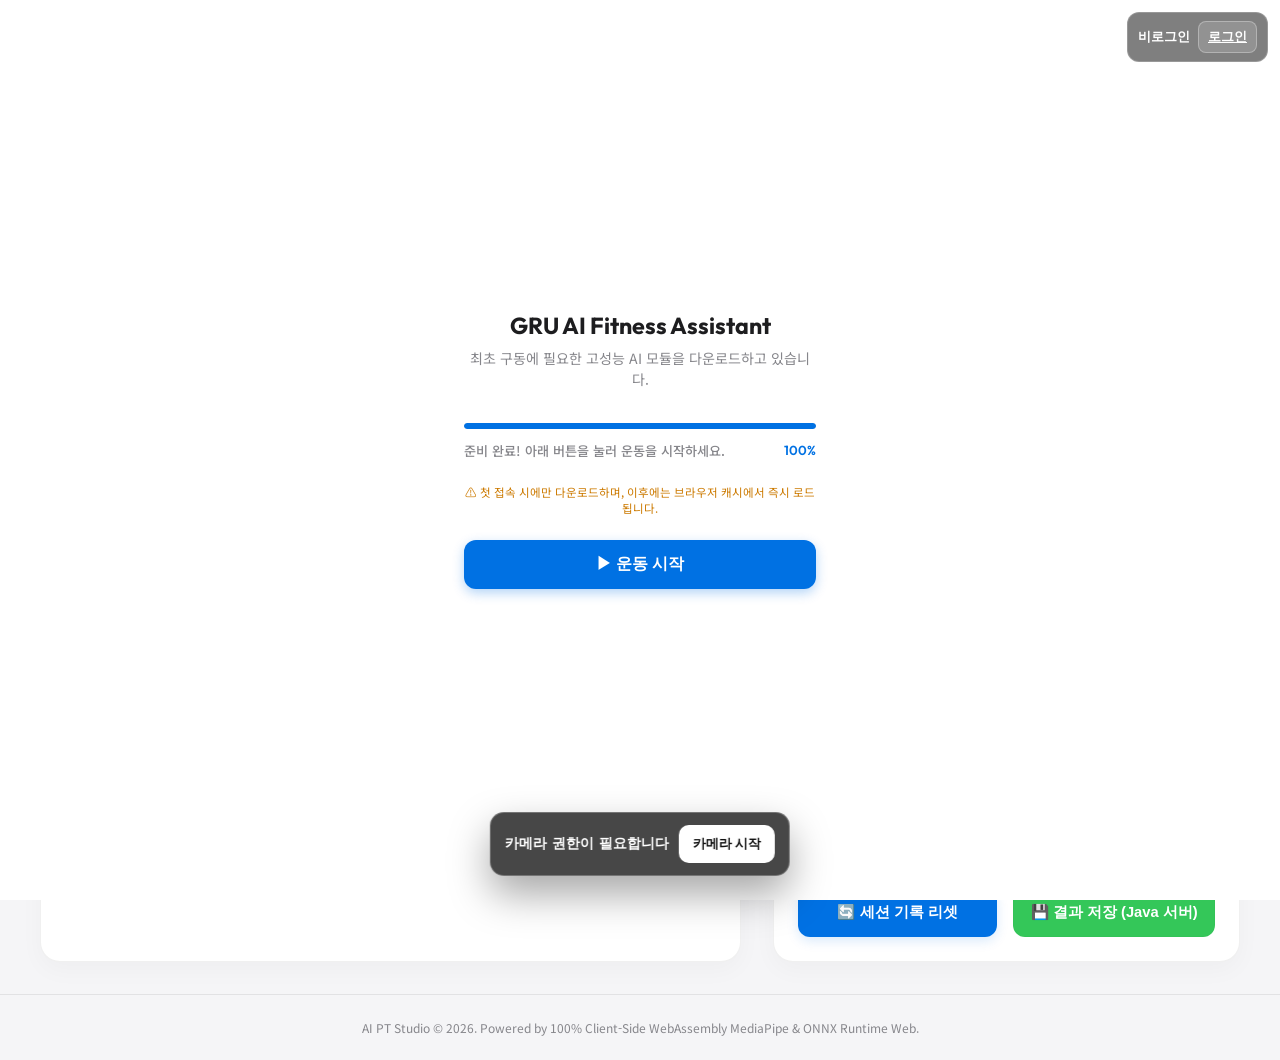
==== commit 048c47a5: "update" ====
--- a/exercise.html
+++ b/exercise.html
@@ -835,111 +835,6 @@
             color: #cc7a00;
             line-height: 1.4;
         }
-    
-
-        /* ===== UI ONLY PATCH: match home interface, no logic changes ===== */
-        :root {
-            --bg-base: #071112;
-            --bg-surface: rgba(255,255,255,.12);
-            --border-color: rgba(255,255,255,.18);
-            --primary: #d7ff4f;
-            --primary-glow: rgba(215,255,79,.22);
-            --accent-cyan: #d7ff4f;
-            --accent-emerald: #d7ff4f;
-            --accent-rose: #ff5e57;
-            --text-main: #ffffff;
-            --text-muted: rgba(255,255,255,.72);
-        }
-        body {
-            background: #071112;
-            color: #fff;
-            font-family: "Noto Sans KR", -apple-system, BlinkMacSystemFont, system-ui, sans-serif;
-        }
-        body::before {
-            content: "";
-            position: fixed;
-            inset: 0;
-            z-index: -2;
-            background: url("assets/hero-fitness.jpg") center / cover no-repeat;
-            filter: blur(6px);
-            transform: scale(1.04);
-            opacity: .48;
-        }
-        body::after {
-            content: "";
-            position: fixed;
-            inset: 0;
-            z-index: -1;
-            background: rgba(3, 28, 31, .72);
-        }
-        header {
-            background: rgba(255,255,255,.06);
-            border-bottom: 1px solid rgba(255,255,255,.18);
-            color: #fff;
-        }
-        h1, .panel-title, .summary-val, .metric-value, .gauge-val { color: #fff; }
-        .logo-badge {
-            background: #d7ff4f;
-            color: #071112;
-            border: 0;
-            box-shadow: none;
-        }
-        .status-pill,
-        .glass-card,
-        .camera-wrapper,
-        .sound-controller,
-        .summary-card,
-        .camera-guide-box,
-        .feedback-bubble {
-            background: rgba(255,255,255,.10);
-            border: 1px solid rgba(255,255,255,.20);
-            color: #fff;
-            box-shadow: none;
-            backdrop-filter: blur(18px);
-            -webkit-backdrop-filter: blur(18px);
-        }
-        .workspace-panel, .controls-panel { gap: 22px; }
-        .camera-wrapper { border-radius: 28px; overflow: hidden; }
-        .selector-btn,
-        .btn {
-            border-radius: 999px;
-            border: 1px solid rgba(255,255,255,.18);
-            background: rgba(255,255,255,.08);
-            color: #fff;
-            box-shadow: none;
-        }
-        .selector-btn.active,
-        .btn-primary,
-        .btn[style*="accent-emerald"] {
-            background: #d7ff4f !important;
-            color: #071112 !important;
-            border-color: #d7ff4f !important;
-        }
-        .overlay-badge,
-        .overlay-state-badge,
-        .ai-badge {
-            border-radius: 999px;
-        }
-        .gauge-bg,
-        .metric-bar-bg { stroke: rgba(255,255,255,.14); background: rgba(255,255,255,.14); }
-        .metric-bar-fill, .gauge-progress { background: #d7ff4f; stroke: #d7ff4f; }
-        .metric-label, .summary-lbl, .gauge-lbl, .status-pill, .sound-label { color: rgba(255,255,255,.72); }
-
-        @media (max-width: 900px) {
-            body { padding-bottom: 18px; }
-            header { padding: 16px 18px; }
-            h1 { font-size: 1.05rem; }
-            .logo-section { gap: 10px; }
-            main { padding: 18px; gap: 18px; }
-            .workspace-panel, .controls-panel { width: 100%; }
-            .camera-wrapper { min-height: 58vh; border-radius: 24px; }
-            .glass-card { border-radius: 24px; padding: 18px; }
-            .exercise-selectors { grid-template-columns: 1fr; }
-            .analytics-grid, .summary-grid { grid-template-columns: 1fr; }
-            .actions-row { flex-direction: column; }
-            .btn { width: 100%; min-height: 54px; }
-        }
-
     </style>
 
 <script>
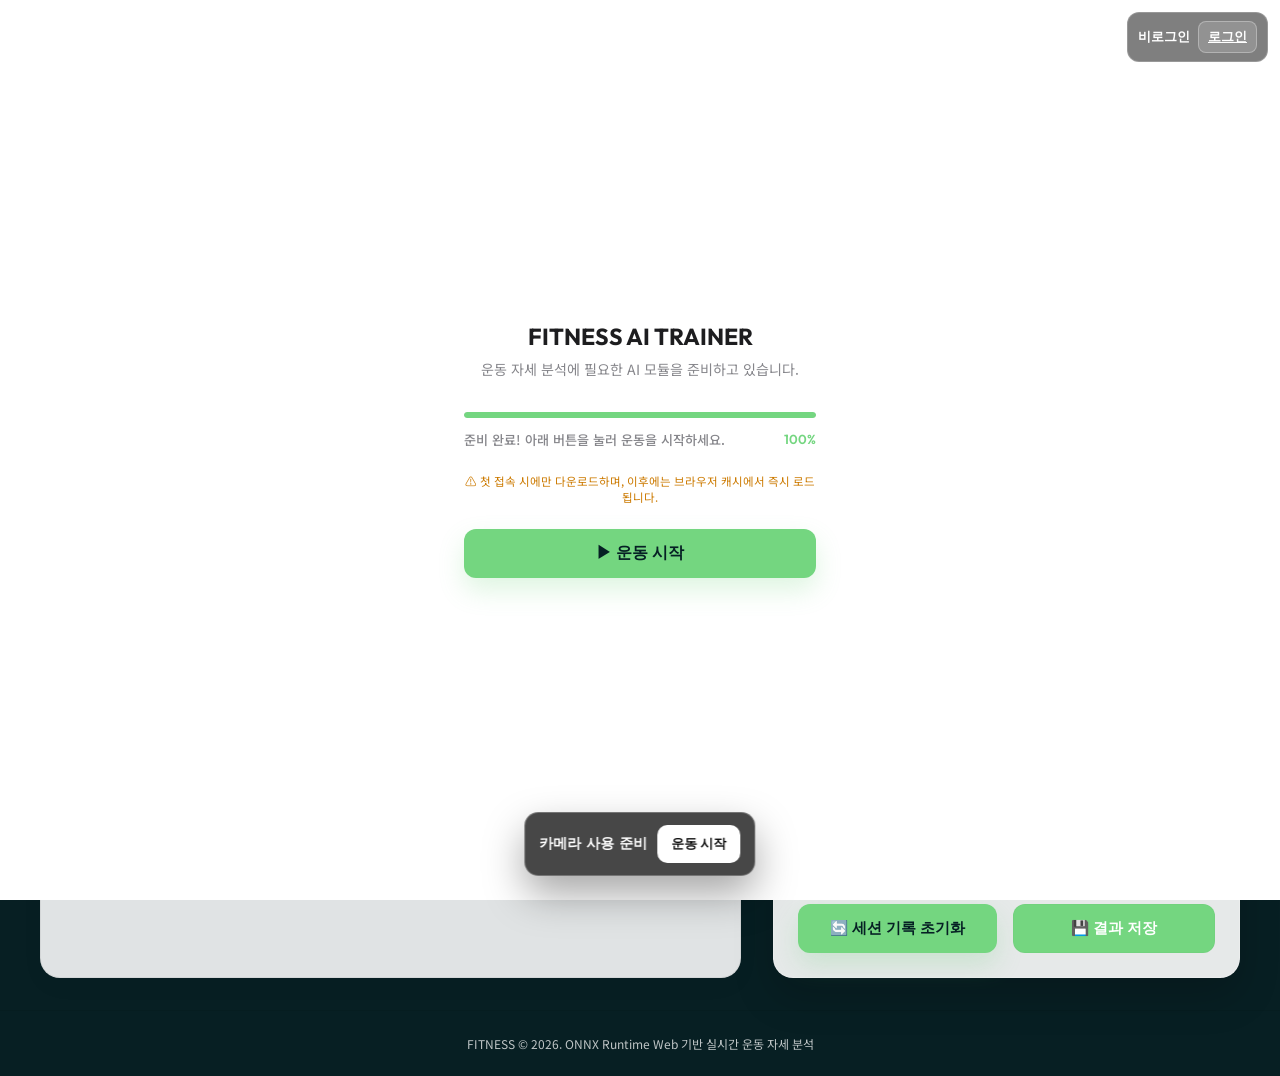
==== commit 8370787c: "update" ====
--- a/exercise.html
+++ b/exercise.html
@@ -5,7 +5,7 @@
     <meta charset="UTF-8">
     <meta name="viewport" content="width=device-width, initial-scale=1.0">
     <!-- COOP/COEP Service Worker for GitHub Pages high-speed WASM multithreading -->
-    <title>AI PT Studio — Premium Real-Time Edge AI Tracker</title>
+    <title>FITNESS | AI 운동 자세 코치</title>
     <!-- Google Fonts: Outfit & Noto Sans KR -->
     <link rel="preconnect" href="https://fonts.googleapis.com">
     <link rel="preconnect" href="https://fonts.gstatic.com" crossorigin>
@@ -835,6 +835,86 @@
             color: #cc7a00;
             line-height: 1.4;
         }
+
+        /* FITNESS unified UI override: visual layer only, camera/canvas/model logic untouched */
+        :root {
+            --primary: #74d680;
+            --primary-glow: rgba(116, 214, 128, 0.22);
+            --accent-cyan: #74d680;
+            --accent-emerald: #74d680;
+            --bg-base: #071f23;
+            --bg-surface: rgba(255, 255, 255, 0.88);
+        }
+        body {
+            background: #071f23;
+        }
+        header {
+            background: rgba(7, 31, 35, 0.78);
+            color: #fff;
+            border-bottom: 1px solid rgba(255,255,255,0.16);
+        }
+        .logo-section h1 {
+            font-size: clamp(1.8rem, 4vw, 2.6rem);
+            letter-spacing: -0.04em;
+            color: #fff;
+            font-weight: 900;
+        }
+        .status-pill,
+        .glass-card,
+        .camera-wrapper,
+        .sound-controller {
+            border: 1px solid rgba(255,255,255,0.18);
+            box-shadow: 0 18px 40px rgba(0,0,0,0.18);
+        }
+        .glass-card,
+        .sound-controller {
+            background: rgba(255,255,255,0.9);
+            backdrop-filter: blur(14px);
+        }
+        .panel-title {
+            color: #083239;
+            font-weight: 900;
+            letter-spacing: -0.02em;
+        }
+        .selector-btn.active,
+        .btn-primary,
+        #start-btn {
+            background: #74d680 !important;
+            color: #062024 !important;
+            box-shadow: 0 12px 26px rgba(116, 214, 128, 0.24) !important;
+        }
+        .selector-btn.active {
+            border-color: rgba(116, 214, 128, 0.9) !important;
+        }
+        .metric-bar-fill,
+        #gauge-circle {
+            stroke: #74d680;
+        }
+        .gauge-val,
+        .summary-val,
+        .metric-value {
+            color: #0f3f35;
+        }
+        footer {
+            color: rgba(255,255,255,0.74);
+        }
+        @media (max-width: 768px) {
+            header {
+                padding: 16px 18px;
+                gap: 12px;
+            }
+            .logo-section h1 {
+                font-size: 2rem;
+                word-break: keep-all;
+            }
+            main {
+                gap: 16px;
+            }
+            .glass-card {
+                border-radius: 20px;
+            }
+        }
+
     </style>
 
 <script>
@@ -862,67 +942,40 @@
 
 <!-- Camera Permission Fix Overlay -->
 <div id="camera-permission-fix" style="position:fixed; left:50%; bottom:24px; transform:translateX(-50%); z-index:100000; display:flex; gap:10px; align-items:center; padding:12px 14px; border-radius:14px; background:rgba(0,0,0,.72); color:#fff; border:1px solid rgba(255,255,255,.25); backdrop-filter:blur(12px); box-shadow:0 18px 40px rgba(0,0,0,.35); font:700 14px system-ui;">
-  <span>카메라 권한이 필요합니다</span>
-  <button type="button" onclick="requestCameraPermissionAndStart()" style="height:38px; padding:0 14px; border:0; border-radius:10px; background:#fff; color:#111; font-weight:900; cursor:pointer;">카메라 시작</button>
+  <span>카메라 사용 준비</span>
+  <button type="button" onclick="requestCameraPermissionAndStart()" style="height:38px; padding:0 14px; border:0; border-radius:10px; background:#fff; color:#111; font-weight:900; cursor:pointer;">운동 시작</button>
 </div>
 
 <script>
 async function requestCameraPermissionAndStart() {
   const box = document.getElementById("camera-permission-fix");
   try {
-    // iOS는 getUserMedia await 이후 사용자 제스처가 끊길 수 있어서, 카메라 요청 전에 TTS를 먼저 깨운다.
     if (typeof window.unlockTTSForIOS === "function") window.unlockTTSForIOS();
     if (!navigator.mediaDevices || !navigator.mediaDevices.getUserMedia) {
-      alert("이 브라우저에서 카메라 API를 사용할 수 없습니다. Chrome 최신 버전으로 접속해줘.");
+      alert("이 브라우저에서 카메라 API를 사용할 수 없습니다. Chrome 최신 버전으로 접속해주세요.");
       return;
     }
-
-    // Chrome 권한창을 강제로 띄우는 핵심 코드
-    const testStream = await navigator.mediaDevices.getUserMedia({
-      video: true,
-      audio: false
-    });
-
-    // 권한만 받고, 실제 원본 앱 카메라 실행은 기존 코드가 하게 스트림은 바로 종료
-    testStream.getTracks().forEach(track => track.stop());
-
     if (box) box.style.display = "none";
-
-    // 원본 GRU 로딩 시작 버튼이 있으면 그 버튼을 눌러서 기존 기능 그대로 진입
-    const startBtn = document.getElementById("start-btn");
-    if (startBtn && typeof startBtn.click === "function" && startBtn.style.display !== "none") {
-      startBtn.click();
-      return;
+    if (typeof window.handleStartButton === "function") {
+      await window.handleStartButton();
     }
-
-    // 원본 함수가 있으면 호출
-    if (typeof window.handleStartButton === "function") {
-      window.handleStartButton();
-      return;
-    }
-
-    // 혹시 원본 카메라 함수명이 따로 있으면 순서대로 시도
-    const candidates = ["startCamera", "initCamera", "startWebcam", "enableCam", "startWorkout"];
-    for (const name of candidates) {
-      if (typeof window[name] === "function") {
-        await window[name]();
-        return;
-      }
-    }
-
-    alert("카메라 권한은 허용됐지만 시작 함수를 찾지 못했습니다. 페이지를 새로고침 후 다시 눌러줘.");
   } catch (err) {
     console.error("[Camera Permission Error]", err);
     alert("카메라 권한 요청 실패: " + (err && err.message ? err.message : err));
   }
 }
 
-window.addEventListener("DOMContentLoaded", function () {
+window.addEventListener("DOMContentLoaded", async function () {
   const box = document.getElementById("camera-permission-fix");
   if (!box) return;
-
-  // 이미 카메라 권한이 허용된 경우에도 사용자가 직접 시작할 수 있게 버튼은 남겨둔다.
-  // 단, 원본 시작 버튼이 보이면 중복으로 너무 거슬리지 않게 약간 아래에만 표시.
+  try {
+    if (navigator.permissions && navigator.permissions.query) {
+      const result = await navigator.permissions.query({ name: "camera" });
+      if (result.state === "granted") box.style.display = "none";
+    }
+  } catch (_) {
+    // Safari 일부 버전은 camera permission query를 지원하지 않습니다.
+  }
 });
 </script>
 
@@ -937,8 +990,8 @@
     <!-- Cyberpunk Loader Overlay -->
     <div id="loader-overlay">
         <div class="loader-content">
-            <h2 class="loader-title">GRU AI Fitness Assistant</h2>
-            <p class="loader-subtitle">최초 구동에 필요한 고성능 AI 모듈을 다운로드하고 있습니다.</p>
+            <h2 class="loader-title">FITNESS AI TRAINER</h2>
+            <p class="loader-subtitle">운동 자세 분석에 필요한 AI 모듈을 준비하고 있습니다.</p>
 
             <div class="progress-container">
                 <div id="loader-progress-bar" class="progress-bar-fill"></div>
@@ -972,7 +1025,7 @@
     <!-- Login Overlay -->
     <div id="login-overlay" style="position:fixed; top:0; left:0; width:100%; height:100%; background:rgba(0,0,0,0.85); z-index:10000; display:none; align-items:center; justify-content:center; backdrop-filter:blur(10px);">
         <div style="background:white; padding:40px; border-radius:20px; width:90%; max-width:400px; text-align:center;">
-            <h2 style="margin-bottom:10px;">AI PT 로그인</h2>
+            <h2 style="margin-bottom:10px;">FITNESS 로그인</h2>
             <p style="color:#666; margin-bottom:30px;">기존 기록을 불러오거나 새로 등록하세요.</p>
             <input type="text" id="user-id" placeholder="아이디" style="width:100%; padding:14px; margin-bottom:12px; border:1px solid #ddd; border-radius:12px; font-size:1rem;">
             <input type="password" id="user-pw" placeholder="비밀번호" style="width:100%; padding:14px; margin-bottom:24px; border:1px solid #ddd; border-radius:12px; font-size:1rem;">
@@ -987,7 +1040,7 @@
 
         <div class="logo-section">
             <div>
-                <h1>GRU AI Fitness Assistant</h1>
+                <h1>FITNESS</h1>
             </div>
         </div>
 
@@ -1024,7 +1077,7 @@
             </div>
 
             <div class="sound-controller">
-                <span>🔊 실시간 브라우저 100% 온디바이스 음성 코칭 및 경보 효과음 활성화</span>
+                <span>🔊 실시간 음성 코칭 및 효과음 활성화</span>
                 <label class="toggle-switch">
                     <input type="checkbox" id="voice-enable" checked>
                     <span class="toggle-slider"></span>
@@ -1078,7 +1131,7 @@
                         </svg>
                         <div class="gauge-center">
                             <span id="score-value" class="gauge-val">0.0</span>
-                            <span class="gauge-lbl">Score</span>
+                            <span class="gauge-lbl">점수</span>
                         </div>
                     </div>
 
@@ -1124,7 +1177,7 @@
                 <div class="summary-grid">
                     <div class="summary-card">
                         <div id="sum-reps" class="summary-val">0</div>
-                        <div class="summary-lbl">총 횟수 (Reps)</div>
+                        <div class="summary-lbl">총 횟수</div>
                     </div>
                     <div class="summary-card">
                         <div id="sum-avg" class="summary-val">0.0</div>
@@ -1137,8 +1190,8 @@
                 </div>
 
                 <div class="actions-row">
-                    <button class="btn btn-primary" onclick="resetStats()">🔄 세션 기록 리셋</button>
-                    <button class="btn" style="background: var(--accent-emerald); color: white;" onclick="exportSessionData()">💾 결과 저장 (Java 서버)</button>
+                    <button class="btn btn-primary" onclick="resetStats()">🔄 세션 기록 초기화</button>
+                    <button class="btn" style="background: var(--accent-emerald); color: white;" onclick="exportSessionData()">💾 결과 저장</button>
                 </div>
             </div>
 
@@ -1146,7 +1199,7 @@
     </main>
 
     <footer>
-        AI PT Studio © 2026. Powered by 100% Client-Side WebAssembly MediaPipe & ONNX Runtime Web.
+        FITNESS © 2026. ONNX Runtime Web 기반 실시간 운동 자세 분석
     </footer>
 
     <!-- MediaPipe Vision Task Library (ES module dynamic imports) -->
@@ -1662,90 +1715,56 @@
                 this.count = 0;
                 this.repScores = [];
                 this.downScores = [];
-                this.hasReachedGoodPoseThisRep = false;
             }
             reset() {
                 this.state = "ready";
                 this.count = 0;
                 this.repScores = [];
                 this.downScores = [];
-                this.hasReachedGoodPoseThisRep = false;
-            }
-            update(angles, exercise, quality) {
+            }
+            update(angles, exercise, qualityScore) {
                 const cfg = THRESHOLDS[exercise];
                 const prevState = this.state;
-                let angle = 0;
+                let angle;
 
                 if (cfg.key2) {
                     const vals = [];
                     if (angles[cfg.key] !== undefined) vals.push(angles[cfg.key]);
                     if (angles[cfg.key2] !== undefined) vals.push(angles[cfg.key2]);
-                    if (vals.length > 0) {
-                        angle = vals.reduce((a, b) => a + b, 0) / vals.length;
-                    } else {
-                        // Occlusion safety: if key joints are missing, ignore frame and keep current state
-                        return {
-                            state: this.state,
-                            changed: false,
-                            countIncreased: false,
-                            repDisallowed: false,
-                            count: this.count
-                        };
-                    }
+                    angle = vals.length ? vals.reduce((a, b) => a + b, 0) / vals.length : (cfg.inv ? 0 : 180);
                 } else {
-                    if (angles[cfg.key] !== undefined) {
-                        angle = angles[cfg.key];
-                    } else {
-                        // Occlusion safety: if key joint is missing, ignore frame and keep current state
-                        return {
-                            state: this.state,
-                            changed: false,
-                            countIncreased: false,
-                            repDisallowed: false,
-                            count: this.count
-                        };
-                    }
+                    angle = angles[cfg.key] !== undefined ? angles[cfg.key] : (cfg.inv ? 0 : 180);
                 }
 
                 let countIncreased = false;
-                let repDisallowed = false;
-
-                if (!cfg.inv) {
+                const inverted = !!cfg.inv;
+
+                if (!inverted) {
                     if (this.state === "ready" && angle < cfg.down) {
                         this.state = "down";
                         this.downScores = [];
-                        this.hasReachedGoodPoseThisRep = false; // Initialize to false on rep start
                     } else if (this.state === "down") {
-                        this.downScores.push(quality);
+                        this.downScores.push(qualityScore);
                         if (angle > cfg.up) {
                             this.state = "ready";
-                            if (this.hasReachedGoodPoseThisRep) {
-                                this.count += 1;
-                                this.repScores.push(this.downScores.length > 0 ? Math.max(...this.downScores) : quality);
-                                countIncreased = true;
-                            } else {
-                                repDisallowed = true;
-                            }
+                            this.count += 1;
+                            this.repScores.push(this.downScores.length ? Math.max(...this.downScores) : qualityScore);
                             this.downScores = [];
+                            countIncreased = true;
                         }
                     }
                 } else {
                     if (this.state === "ready" && angle > cfg.down) {
                         this.state = "down";
                         this.downScores = [];
-                        this.hasReachedGoodPoseThisRep = false; // Initialize to false on rep start
                     } else if (this.state === "down") {
-                        this.downScores.push(quality);
+                        this.downScores.push(qualityScore);
                         if (angle < cfg.up) {
                             this.state = "ready";
-                            if (this.hasReachedGoodPoseThisRep) {
-                                this.count += 1;
-                                this.repScores.push(this.downScores.length > 0 ? Math.max(...this.downScores) : quality);
-                                countIncreased = true;
-                            } else {
-                                repDisallowed = true;
-                            }
+                            this.count += 1;
+                            this.repScores.push(this.downScores.length ? Math.max(...this.downScores) : qualityScore);
                             this.downScores = [];
+                            countIncreased = true;
                         }
                     }
                 }
@@ -1753,8 +1772,10 @@
                 return {
                     state: this.state,
                     changed: prevState !== this.state,
+                    state_changed: prevState !== this.state,
+                    measuring: this.state === "down",
                     countIncreased: countIncreased,
-                    repDisallowed: repDisallowed,
+                    repDisallowed: false,
                     count: this.count
                 };
             }
@@ -1780,7 +1801,7 @@
                 const nx = (point.x - cx) / scale;
                 const ny = (point.y - cy) / scale;
                 const nz = (point.z - cz) / scale;
-                coords.push(nx, ny, nz, point.visibility || 0);
+                coords.push(nx, ny, nz, Number(point.visibility ?? 0));
             }
             return new Float32Array(coords);
         }
@@ -1900,11 +1921,12 @@
         }
 
         function generateFeedback(angles, exercise, score, state) {
+            // Python Score_manager.generate_feedback과 동일하게 동작:
+            // 감지 안 됨 또는 ready 상태에서는 TTS/피드백을 내보내지 않습니다.
             if (Object.keys(angles).length === 0) return "";
+            if (state !== "down") return "";
             const feedbacks = [];
             const isActivePhase = state === "down";
-            // 스쿼트만이 아니라 푸시업/풀업도 각도만 잡히면 피드백이 나오도록 한다.
-            // READY 상태에서는 칭찬/유지 멘트가 계속 반복되지 않게, 명확한 교정 피드백만 통과시킨다.
 
             if (exercise === "squat") {
                 const knee = angles["knee"] !== undefined ? angles["knee"] : 180;
@@ -2105,8 +2127,6 @@
                 console.log("MediaPipe initialized successfully from preloaded buffer.");
 
                 await loadONNXModel(activeExercise);
-
-                initCamera();
 
             } catch (err) {
                 console.error("Initialization failed:", err);
@@ -2273,7 +2293,7 @@
 
                         // 2. ONNX 추론 — fire-and-forget 비동기 (렌더 루프 블로킹 없음)
                         onnxFrameCounter++;
-                        if (featureBuffer.length === 30 && onnxSession && !isOnnxRunning && onnxFrameCounter % 6 === 0) {
+                        if (featureBuffer.length === 30 && onnxSession && !isOnnxRunning) {
                             runOnnxInference();
                         }
 
@@ -2288,40 +2308,6 @@
                         const stateData = stateMachineInstance.update(angles, activeExercise, 0);
                         const scoreData = calculateScore(angles, activeExercise, poseLabel, landmarkHistory, stateData.state);
                         const feedbackText = (poseLabel === "Bad") ? generateFeedback(angles, activeExercise, scoreData, stateData.state) : ((poseLabel === "Good" && stateData.state==="down") ? "좋아요. 그대로 유지해주세요" : "");
-
-                        // If currently in down state, check if posture has reached a good/correct state
-                        if (stateData.state === "down") {
-                            let isCorrectThisFrame = false;
-                            if (activeExercise === "squat") {
-                                const knee = angles["knee"];
-                                const trunk = angles["trunk"];
-                                if (knee !== undefined && trunk !== undefined) {
-                                    if (knee <= 105 && trunk >= 60 && poseLabel === "Good") {
-                                        isCorrectThisFrame = true;
-                                    }
-                                }
-                            } else if (activeExercise === "pushup") {
-                                const elbow = angles["elbow"];
-                                const bodyLine = angles["body_line"];
-                                if (elbow !== undefined && bodyLine !== undefined) {
-                                    if (elbow <= 100 && bodyLine >= 160 && poseLabel === "Good") {
-                                        isCorrectThisFrame = true;
-                                    }
-                                }
-                            } else if (activeExercise === "pullup") {
-                                const le = angles["left_elbow"];
-                                const re = angles["right_elbow"];
-                                if (le !== undefined && re !== undefined) {
-                                    if (le <= 80 && re <= 80 && Math.abs(le - re) <= 20 && poseLabel === "Good") {
-                                        isCorrectThisFrame = true;
-                                    }
-                                }
-                            }
-
-                            if (isCorrectThisFrame) {
-                                stateMachineInstance.hasReachedGoodPoseThisRep = true;
-                            }
-                        }
 
                         // 4. Draw skeleton
                         drawSkeletonOverlay(lm, poseLabel);
@@ -2747,18 +2733,27 @@
         }
 
         // 시작 버튼 클릭 핸들러 — 사용자 제스처 안에서 TTS 엔진 활성화
-        window.handleStartButton = function () {
+        let readyIntroPlayed = false;
+        window.handleStartButton = async function () {
             // iPad/iPhone/Safari 대응: 사용자 버튼 클릭 순간에 TTS 엔진을 직접 unlock
             unlockTTSForIOS();
+
+            const permissionBox = document.getElementById("camera-permission-fix");
+            if (permissionBox) permissionBox.style.display = "none";
+
+            if (!isCameraActive) {
+                await initCamera();
+            }
 
             // 로딩 오버레이 제거
             const loader = document.getElementById("loader-overlay");
             loader.classList.add("fade-out");
 
-            // 인트로 안내 TTS
-            setTimeout(() => {
+            // 인트로 안내 TTS 중복 방지
+            if (!readyIntroPlayed) {
+                readyIntroPlayed = true;
                 speakTTS("준비 완료. 자세를 잡고 운동을 시작해볼게요.", true);
-            }, 300);
+            }
         };
 
         if (document.readyState === 'loading') {
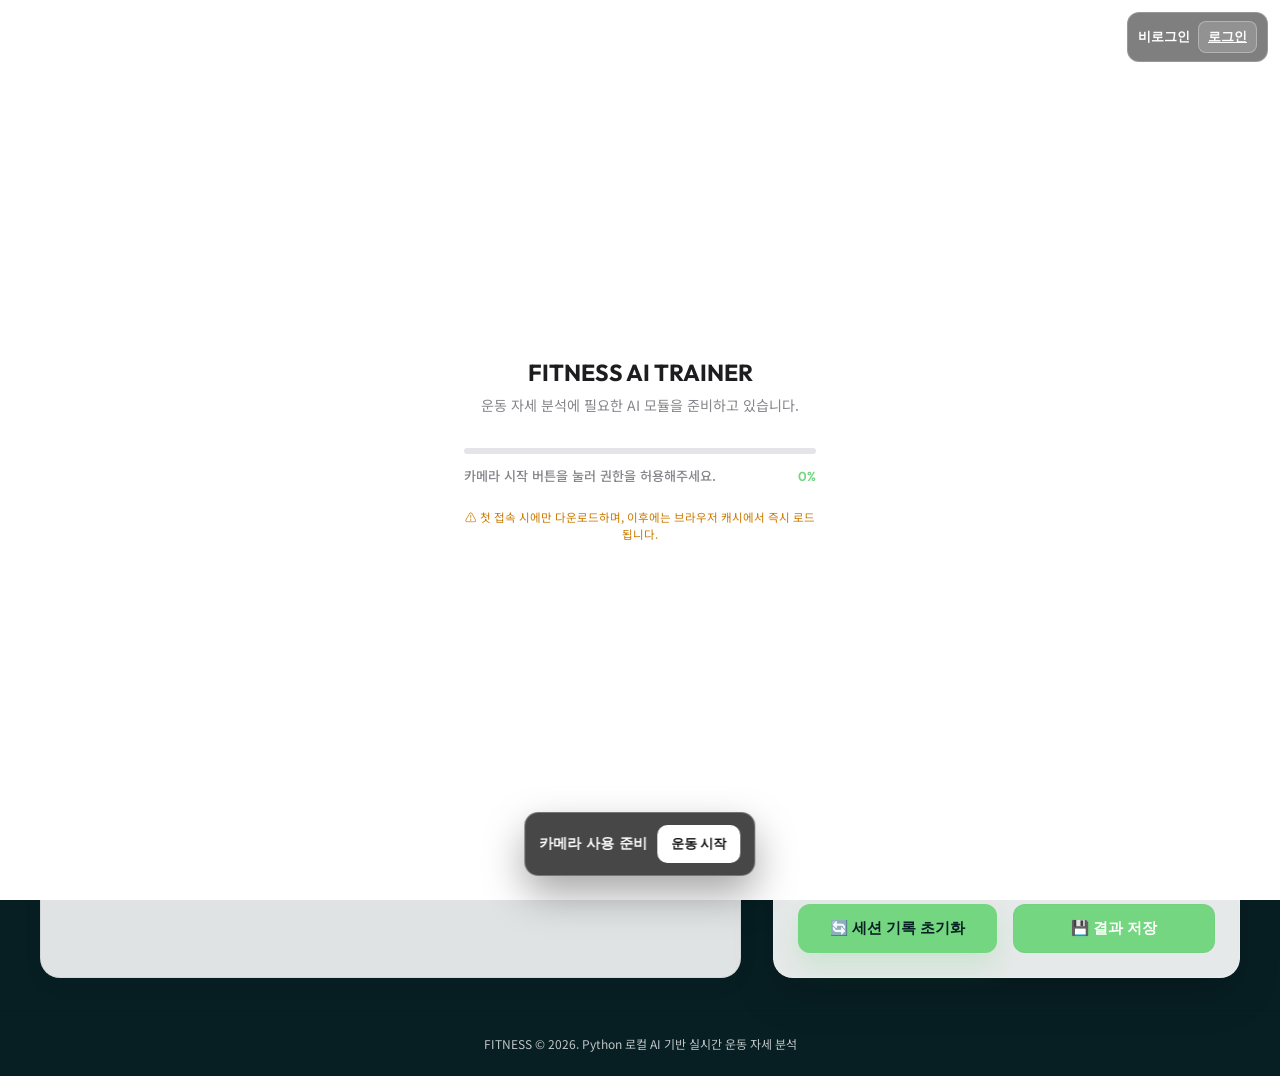
==== commit ec5cdef3: "update" ====
--- a/exercise.html
+++ b/exercise.html
@@ -1199,7 +1199,7 @@
     </main>
 
     <footer>
-        FITNESS © 2026. ONNX Runtime Web 기반 실시간 운동 자세 분석
+        FITNESS © 2026. Python 로컬 AI 기반 실시간 운동 자세 분석
     </footer>
 
     <!-- MediaPipe Vision Task Library (ES module dynamic imports) -->
@@ -2247,6 +2247,89 @@
         let fpsSamples = [];
         let lastMpTimestamp = 0; // MediaPipe 타임스탬프 단조증가 보장용
 
+        // 로컬 Python AI WebSocket 모드: 프론트엔드는 판단하지 않고 main.py 결과만 표시
+        let backendSocket = null;
+        let backendSocketExercise = null;
+        let backendBusy = false;
+        let lastBackendSendAt = 0;
+        let prevBackendCount = 0;
+
+        function getBackendWsUrl(exercise) {
+            const protocol = location.protocol === "https:" ? "wss:" : "ws:";
+            return `${protocol}//${location.host}/ws/${exercise}`;
+        }
+
+        function ensureBackendSocket() {
+            if (backendSocket && backendSocket.readyState === WebSocket.OPEN && backendSocketExercise === activeExercise) {
+                return true;
+            }
+
+            if (backendSocket) {
+                try { backendSocket.close(); } catch (_) {}
+            }
+
+            backendSocketExercise = activeExercise;
+            backendSocket = new WebSocket(getBackendWsUrl(activeExercise));
+
+            backendSocket.onopen = () => {
+                updateConnectionStatus('connected', `Python ${activeExercise.toUpperCase()} AI 연결됨`);
+            };
+
+            backendSocket.onmessage = (event) => {
+                backendBusy = false;
+                try {
+                    const data = JSON.parse(event.data);
+                    if (data.error) {
+                        if (data.error === "no_pose") updateHUDNoPose();
+                        return;
+                    }
+                    applyBackendResult(data);
+                } catch (err) {
+                    console.warn("Backend result parse fail:", err);
+                }
+            };
+
+            backendSocket.onerror = (err) => {
+                backendBusy = false;
+                console.error("Python WebSocket 오류:", err);
+                updateConnectionStatus('disconnected', 'Python AI 연결 실패');
+            };
+
+            backendSocket.onclose = () => {
+                backendBusy = false;
+                updateConnectionStatus('disconnected', 'Python AI 연결 종료');
+            };
+
+            return false;
+        }
+
+        function captureFrameBase64() {
+            const temp = document.createElement('canvas');
+            temp.width = video.videoWidth;
+            temp.height = video.videoHeight;
+            const tctx = temp.getContext('2d');
+            tctx.drawImage(video, 0, 0, temp.width, temp.height);
+            return temp.toDataURL('image/jpeg', 0.72);
+        }
+
+        function applyBackendResult(data) {
+            const poseLabel = data.pose_label || "Good";
+            const stateData = data.state || { state: "ready", count: 0, measuring: false };
+            const scoreData = data.score || { total: 0, accuracy: null, stability: 100, measuring: stateData.measuring };
+            const feedbackText = data.feedback || "";
+            const landmarks = (data.landmarks || []).map(p => ({ x: p[0], y: p[1], visibility: 1 }));
+
+            if (landmarks.length >= 33) {
+                drawSkeletonOverlay(landmarks, poseLabel);
+            }
+
+            stateData.countIncreased = Number(stateData.count || 0) > prevBackendCount;
+            stateData.repDisallowed = false;
+            prevBackendCount = Number(stateData.count || 0);
+
+            updateHUD(stateData, scoreData, feedbackText, poseLabel);
+        }
+
         function processFrameLoop() {
             if (!isCameraActive || !video.videoWidth) {
                 requestAnimationFrame(processFrameLoop);
@@ -2261,71 +2344,24 @@
             const avgFps = fpsSamples.reduce((a, b) => a + b, 0) / fpsSamples.length;
             document.getElementById('guide-badge').innerText = `FPS ${avgFps.toFixed(0)}`;
 
-            // Draw Webcam mirrored frame
+            // 화면에는 카메라만 그립니다. 판단은 Python backend가 수행합니다.
             ctx.save();
             ctx.translate(canvas.width, 0);
             ctx.scale(-1, 1);
             ctx.drawImage(video, 0, 0, canvas.width, canvas.height);
             ctx.restore();
 
-            // MediaPipe 포즈 감지 — 매 프레임 실행 (고해상도 Monotonic 타임스탬프 사용)
-            if (poseLandmarker) {
-                // performance.now()는 절대로 뒤로 가지 않는 고해상도 Monotonic 타이머입니다.
-                // MediaPipe 내부적으로 ms -> us (마이크로초) 변환 시 올림/내림 오차로 인해
-                // 소수점 이하 값 충돌이 생기지 않도록 정수형 ms 기준 최소 1ms 증가를 완벽 보장합니다.
-                const currentMs = Math.round(performance.now());
-                const mpTimestamp = Math.max(currentMs, lastMpTimestamp + 1);
-                lastMpTimestamp = mpTimestamp;
-
+            const socketReady = ensureBackendSocket();
+
+            // Python 로컬 AI에 프레임 전송. 프론트엔드는 Good/Bad/카운트/피드백을 판단하지 않습니다.
+            if (socketReady && !backendBusy && now - lastBackendSendAt >= 80) {
                 try {
-                    const results = poseLandmarker.detectForVideo(video, mpTimestamp);
-                    // tasks-vision API 규격에 맞춰 landmarks와 poseLandmarks 둘 다 대응하도록 수정
-                    const landmarks = results.landmarks || results.poseLandmarks;
-
-                    if (landmarks && landmarks.length > 0) {
-                        const rawLm = landmarks[0];
-                        const lm = smoothPoseLandmarks(rawLm);
-
-                        // 1. 특징 벡터 추출: Python 학습 코드와 동일하게 smoothing 없는 원본 랜드마크 사용
-                        const feat = getFeatureVector(rawLm);
-                        featureBuffer.push(feat);
-                        if (featureBuffer.length > 30) featureBuffer.shift();
-
-                        // 2. ONNX 추론 — fire-and-forget 비동기 (렌더 루프 블로킹 없음)
-                        onnxFrameCounter++;
-                        if (featureBuffer.length === 30 && onnxSession && !isOnnxRunning) {
-                            runOnnxInference();
-                        }
-
-                        const poseLabel = cachedPoseLabel;
-
-                        // 3. Physics & State updates
-                        const angles = getAngles(lm, activeExercise);
-
-                        landmarkHistory.push({ left_shoulder_x: lm[11].x });
-                        if (landmarkHistory.length > 30) landmarkHistory.shift();
-
-                        const stateData = stateMachineInstance.update(angles, activeExercise, 0);
-                        const scoreData = calculateScore(angles, activeExercise, poseLabel, landmarkHistory, stateData.state);
-                        const feedbackText = (poseLabel === "Bad") ? generateFeedback(angles, activeExercise, scoreData, stateData.state) : ((poseLabel === "Good" && stateData.state==="down") ? "좋아요. 그대로 유지해주세요" : "");
-
-                        // 4. Draw skeleton
-                        drawSkeletonOverlay(lm, poseLabel);
-
-                        // 5. Update HUD
-                        updateHUD(stateData, scoreData, feedbackText, poseLabel);
-
-                    } else {
-                        // MediaPipe temporarily lost tracking.
-                        // DO NOT clear featureBuffer completely to avoid resetting the 30-frame sequence for the GRU model.
-                        // Wiping it out causes the model to suspend prediction for 30 successful frames.
-                        // Instead, we just reset the landmark smoothing filter cache so that when tracking is regained,
-                        // it starts fresh and doesn't drag coordinate values from the far past.
-                        smoothedLandmarks = null;
-                        updateHUDNoPose();
-                    }
-                } catch (mpErr) {
-                    console.warn("MediaPipe detection error:", mpErr);
+                    backendBusy = true;
+                    lastBackendSendAt = now;
+                    backendSocket.send(JSON.stringify({ frame: captureFrameBase64() }));
+                } catch (err) {
+                    backendBusy = false;
+                    console.warn("Python AI 프레임 전송 실패:", err);
                 }
             }
 
@@ -2552,9 +2588,14 @@
             lastChosenSide = {};
 
             updateCameraGuide();
-
-            // Lazy load selected ONNX model
-            await loadONNXModel(exercise);
+            // Python backend WebSocket을 새 운동으로 다시 연결
+            if (backendSocket) {
+                try { backendSocket.close(); } catch (_) {}
+                backendSocket = null;
+            }
+            backendSocketExercise = null;
+            backendBusy = false;
+            prevBackendCount = 0;
         };
 
         window.updateCameraGuide = function () {
@@ -2729,7 +2770,7 @@
         // Start initialization (Guaranteed to execute even if DOMContentLoaded already fired)
         function initApp() {
             getSafeVoices();
-            startPreloadingAssets();
+            updateConnectionStatus('loading', 'Python AI 연결 대기 중');
         }
 
         // 시작 버튼 클릭 핸들러 — 사용자 제스처 안에서 TTS 엔진 활성화
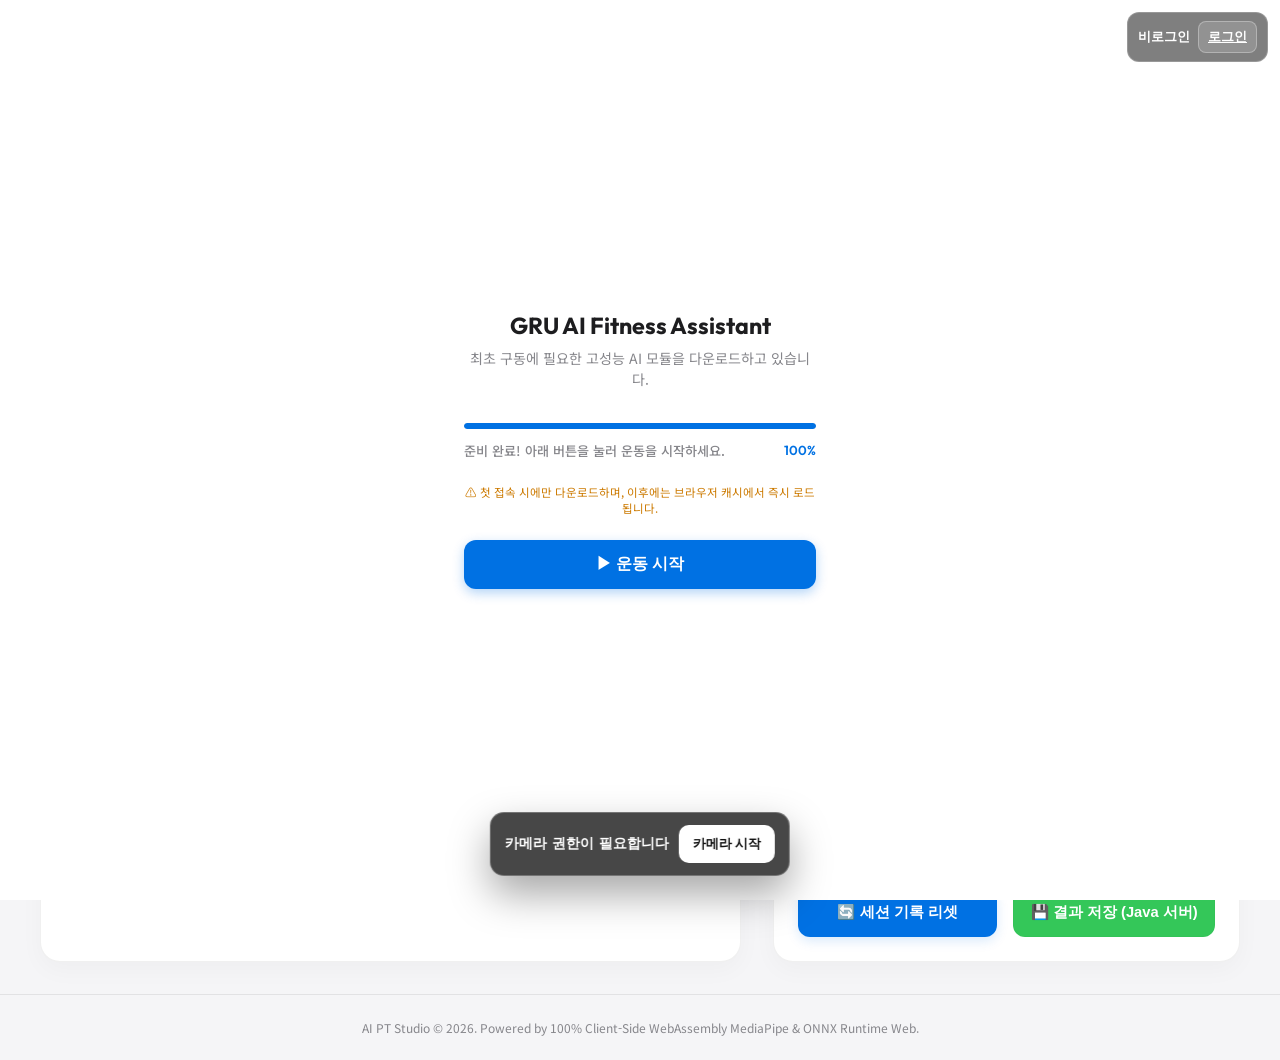
==== commit bf9e8ae2: "update" ====
--- a/exercise.html
+++ b/exercise.html
@@ -5,7 +5,7 @@
     <meta charset="UTF-8">
     <meta name="viewport" content="width=device-width, initial-scale=1.0">
     <!-- COOP/COEP Service Worker for GitHub Pages high-speed WASM multithreading -->
-    <title>FITNESS | AI 운동 자세 코치</title>
+    <title>AI PT Studio — Premium Real-Time Edge AI Tracker</title>
     <!-- Google Fonts: Outfit & Noto Sans KR -->
     <link rel="preconnect" href="https://fonts.googleapis.com">
     <link rel="preconnect" href="https://fonts.gstatic.com" crossorigin>
@@ -835,86 +835,6 @@
             color: #cc7a00;
             line-height: 1.4;
         }
-
-        /* FITNESS unified UI override: visual layer only, camera/canvas/model logic untouched */
-        :root {
-            --primary: #74d680;
-            --primary-glow: rgba(116, 214, 128, 0.22);
-            --accent-cyan: #74d680;
-            --accent-emerald: #74d680;
-            --bg-base: #071f23;
-            --bg-surface: rgba(255, 255, 255, 0.88);
-        }
-        body {
-            background: #071f23;
-        }
-        header {
-            background: rgba(7, 31, 35, 0.78);
-            color: #fff;
-            border-bottom: 1px solid rgba(255,255,255,0.16);
-        }
-        .logo-section h1 {
-            font-size: clamp(1.8rem, 4vw, 2.6rem);
-            letter-spacing: -0.04em;
-            color: #fff;
-            font-weight: 900;
-        }
-        .status-pill,
-        .glass-card,
-        .camera-wrapper,
-        .sound-controller {
-            border: 1px solid rgba(255,255,255,0.18);
-            box-shadow: 0 18px 40px rgba(0,0,0,0.18);
-        }
-        .glass-card,
-        .sound-controller {
-            background: rgba(255,255,255,0.9);
-            backdrop-filter: blur(14px);
-        }
-        .panel-title {
-            color: #083239;
-            font-weight: 900;
-            letter-spacing: -0.02em;
-        }
-        .selector-btn.active,
-        .btn-primary,
-        #start-btn {
-            background: #74d680 !important;
-            color: #062024 !important;
-            box-shadow: 0 12px 26px rgba(116, 214, 128, 0.24) !important;
-        }
-        .selector-btn.active {
-            border-color: rgba(116, 214, 128, 0.9) !important;
-        }
-        .metric-bar-fill,
-        #gauge-circle {
-            stroke: #74d680;
-        }
-        .gauge-val,
-        .summary-val,
-        .metric-value {
-            color: #0f3f35;
-        }
-        footer {
-            color: rgba(255,255,255,0.74);
-        }
-        @media (max-width: 768px) {
-            header {
-                padding: 16px 18px;
-                gap: 12px;
-            }
-            .logo-section h1 {
-                font-size: 2rem;
-                word-break: keep-all;
-            }
-            main {
-                gap: 16px;
-            }
-            .glass-card {
-                border-radius: 20px;
-            }
-        }
-
     </style>
 
 <script>
@@ -942,40 +862,67 @@
 
 <!-- Camera Permission Fix Overlay -->
 <div id="camera-permission-fix" style="position:fixed; left:50%; bottom:24px; transform:translateX(-50%); z-index:100000; display:flex; gap:10px; align-items:center; padding:12px 14px; border-radius:14px; background:rgba(0,0,0,.72); color:#fff; border:1px solid rgba(255,255,255,.25); backdrop-filter:blur(12px); box-shadow:0 18px 40px rgba(0,0,0,.35); font:700 14px system-ui;">
-  <span>카메라 사용 준비</span>
-  <button type="button" onclick="requestCameraPermissionAndStart()" style="height:38px; padding:0 14px; border:0; border-radius:10px; background:#fff; color:#111; font-weight:900; cursor:pointer;">운동 시작</button>
+  <span>카메라 권한이 필요합니다</span>
+  <button type="button" onclick="requestCameraPermissionAndStart()" style="height:38px; padding:0 14px; border:0; border-radius:10px; background:#fff; color:#111; font-weight:900; cursor:pointer;">카메라 시작</button>
 </div>
 
 <script>
 async function requestCameraPermissionAndStart() {
   const box = document.getElementById("camera-permission-fix");
   try {
+    // iOS는 getUserMedia await 이후 사용자 제스처가 끊길 수 있어서, 카메라 요청 전에 TTS를 먼저 깨운다.
     if (typeof window.unlockTTSForIOS === "function") window.unlockTTSForIOS();
     if (!navigator.mediaDevices || !navigator.mediaDevices.getUserMedia) {
-      alert("이 브라우저에서 카메라 API를 사용할 수 없습니다. Chrome 최신 버전으로 접속해주세요.");
+      alert("이 브라우저에서 카메라 API를 사용할 수 없습니다. Chrome 최신 버전으로 접속해줘.");
       return;
     }
+
+    // Chrome 권한창을 강제로 띄우는 핵심 코드
+    const testStream = await navigator.mediaDevices.getUserMedia({
+      video: true,
+      audio: false
+    });
+
+    // 권한만 받고, 실제 원본 앱 카메라 실행은 기존 코드가 하게 스트림은 바로 종료
+    testStream.getTracks().forEach(track => track.stop());
+
     if (box) box.style.display = "none";
+
+    // 원본 GRU 로딩 시작 버튼이 있으면 그 버튼을 눌러서 기존 기능 그대로 진입
+    const startBtn = document.getElementById("start-btn");
+    if (startBtn && typeof startBtn.click === "function" && startBtn.style.display !== "none") {
+      startBtn.click();
+      return;
+    }
+
+    // 원본 함수가 있으면 호출
     if (typeof window.handleStartButton === "function") {
-      await window.handleStartButton();
+      window.handleStartButton();
+      return;
     }
+
+    // 혹시 원본 카메라 함수명이 따로 있으면 순서대로 시도
+    const candidates = ["startCamera", "initCamera", "startWebcam", "enableCam", "startWorkout"];
+    for (const name of candidates) {
+      if (typeof window[name] === "function") {
+        await window[name]();
+        return;
+      }
+    }
+
+    alert("카메라 권한은 허용됐지만 시작 함수를 찾지 못했습니다. 페이지를 새로고침 후 다시 눌러줘.");
   } catch (err) {
     console.error("[Camera Permission Error]", err);
     alert("카메라 권한 요청 실패: " + (err && err.message ? err.message : err));
   }
 }
 
-window.addEventListener("DOMContentLoaded", async function () {
+window.addEventListener("DOMContentLoaded", function () {
   const box = document.getElementById("camera-permission-fix");
   if (!box) return;
-  try {
-    if (navigator.permissions && navigator.permissions.query) {
-      const result = await navigator.permissions.query({ name: "camera" });
-      if (result.state === "granted") box.style.display = "none";
-    }
-  } catch (_) {
-    // Safari 일부 버전은 camera permission query를 지원하지 않습니다.
-  }
+
+  // 이미 카메라 권한이 허용된 경우에도 사용자가 직접 시작할 수 있게 버튼은 남겨둔다.
+  // 단, 원본 시작 버튼이 보이면 중복으로 너무 거슬리지 않게 약간 아래에만 표시.
 });
 </script>
 
@@ -990,8 +937,8 @@
     <!-- Cyberpunk Loader Overlay -->
     <div id="loader-overlay">
         <div class="loader-content">
-            <h2 class="loader-title">FITNESS AI TRAINER</h2>
-            <p class="loader-subtitle">운동 자세 분석에 필요한 AI 모듈을 준비하고 있습니다.</p>
+            <h2 class="loader-title">GRU AI Fitness Assistant</h2>
+            <p class="loader-subtitle">최초 구동에 필요한 고성능 AI 모듈을 다운로드하고 있습니다.</p>
 
             <div class="progress-container">
                 <div id="loader-progress-bar" class="progress-bar-fill"></div>
@@ -1025,7 +972,7 @@
     <!-- Login Overlay -->
     <div id="login-overlay" style="position:fixed; top:0; left:0; width:100%; height:100%; background:rgba(0,0,0,0.85); z-index:10000; display:none; align-items:center; justify-content:center; backdrop-filter:blur(10px);">
         <div style="background:white; padding:40px; border-radius:20px; width:90%; max-width:400px; text-align:center;">
-            <h2 style="margin-bottom:10px;">FITNESS 로그인</h2>
+            <h2 style="margin-bottom:10px;">AI PT 로그인</h2>
             <p style="color:#666; margin-bottom:30px;">기존 기록을 불러오거나 새로 등록하세요.</p>
             <input type="text" id="user-id" placeholder="아이디" style="width:100%; padding:14px; margin-bottom:12px; border:1px solid #ddd; border-radius:12px; font-size:1rem;">
             <input type="password" id="user-pw" placeholder="비밀번호" style="width:100%; padding:14px; margin-bottom:24px; border:1px solid #ddd; border-radius:12px; font-size:1rem;">
@@ -1040,7 +987,7 @@
 
         <div class="logo-section">
             <div>
-                <h1>FITNESS</h1>
+                <h1>GRU AI Fitness Assistant</h1>
             </div>
         </div>
 
@@ -1077,7 +1024,7 @@
             </div>
 
             <div class="sound-controller">
-                <span>🔊 실시간 음성 코칭 및 효과음 활성화</span>
+                <span>🔊 실시간 브라우저 100% 온디바이스 음성 코칭 및 경보 효과음 활성화</span>
                 <label class="toggle-switch">
                     <input type="checkbox" id="voice-enable" checked>
                     <span class="toggle-slider"></span>
@@ -1131,7 +1078,7 @@
                         </svg>
                         <div class="gauge-center">
                             <span id="score-value" class="gauge-val">0.0</span>
-                            <span class="gauge-lbl">점수</span>
+                            <span class="gauge-lbl">Score</span>
                         </div>
                     </div>
 
@@ -1177,7 +1124,7 @@
                 <div class="summary-grid">
                     <div class="summary-card">
                         <div id="sum-reps" class="summary-val">0</div>
-                        <div class="summary-lbl">총 횟수</div>
+                        <div class="summary-lbl">총 횟수 (Reps)</div>
                     </div>
                     <div class="summary-card">
                         <div id="sum-avg" class="summary-val">0.0</div>
@@ -1190,8 +1137,8 @@
                 </div>
 
                 <div class="actions-row">
-                    <button class="btn btn-primary" onclick="resetStats()">🔄 세션 기록 초기화</button>
-                    <button class="btn" style="background: var(--accent-emerald); color: white;" onclick="exportSessionData()">💾 결과 저장</button>
+                    <button class="btn btn-primary" onclick="resetStats()">🔄 세션 기록 리셋</button>
+                    <button class="btn" style="background: var(--accent-emerald); color: white;" onclick="exportSessionData()">💾 결과 저장 (Java 서버)</button>
                 </div>
             </div>
 
@@ -1199,7 +1146,7 @@
     </main>
 
     <footer>
-        FITNESS © 2026. Python 로컬 AI 기반 실시간 운동 자세 분석
+        AI PT Studio © 2026. Powered by 100% Client-Side WebAssembly MediaPipe & ONNX Runtime Web.
     </footer>
 
     <!-- MediaPipe Vision Task Library (ES module dynamic imports) -->
@@ -1715,56 +1662,90 @@
                 this.count = 0;
                 this.repScores = [];
                 this.downScores = [];
+                this.hasReachedGoodPoseThisRep = false;
             }
             reset() {
                 this.state = "ready";
                 this.count = 0;
                 this.repScores = [];
                 this.downScores = [];
-            }
-            update(angles, exercise, qualityScore) {
+                this.hasReachedGoodPoseThisRep = false;
+            }
+            update(angles, exercise, quality) {
                 const cfg = THRESHOLDS[exercise];
                 const prevState = this.state;
-                let angle;
+                let angle = 0;
 
                 if (cfg.key2) {
                     const vals = [];
                     if (angles[cfg.key] !== undefined) vals.push(angles[cfg.key]);
                     if (angles[cfg.key2] !== undefined) vals.push(angles[cfg.key2]);
-                    angle = vals.length ? vals.reduce((a, b) => a + b, 0) / vals.length : (cfg.inv ? 0 : 180);
+                    if (vals.length > 0) {
+                        angle = vals.reduce((a, b) => a + b, 0) / vals.length;
+                    } else {
+                        // Occlusion safety: if key joints are missing, ignore frame and keep current state
+                        return {
+                            state: this.state,
+                            changed: false,
+                            countIncreased: false,
+                            repDisallowed: false,
+                            count: this.count
+                        };
+                    }
                 } else {
-                    angle = angles[cfg.key] !== undefined ? angles[cfg.key] : (cfg.inv ? 0 : 180);
+                    if (angles[cfg.key] !== undefined) {
+                        angle = angles[cfg.key];
+                    } else {
+                        // Occlusion safety: if key joint is missing, ignore frame and keep current state
+                        return {
+                            state: this.state,
+                            changed: false,
+                            countIncreased: false,
+                            repDisallowed: false,
+                            count: this.count
+                        };
+                    }
                 }
 
                 let countIncreased = false;
-                const inverted = !!cfg.inv;
-
-                if (!inverted) {
+                let repDisallowed = false;
+
+                if (!cfg.inv) {
                     if (this.state === "ready" && angle < cfg.down) {
                         this.state = "down";
                         this.downScores = [];
+                        this.hasReachedGoodPoseThisRep = false; // Initialize to false on rep start
                     } else if (this.state === "down") {
-                        this.downScores.push(qualityScore);
+                        this.downScores.push(quality);
                         if (angle > cfg.up) {
                             this.state = "ready";
-                            this.count += 1;
-                            this.repScores.push(this.downScores.length ? Math.max(...this.downScores) : qualityScore);
+                            if (this.hasReachedGoodPoseThisRep) {
+                                this.count += 1;
+                                this.repScores.push(this.downScores.length > 0 ? Math.max(...this.downScores) : quality);
+                                countIncreased = true;
+                            } else {
+                                repDisallowed = true;
+                            }
                             this.downScores = [];
-                            countIncreased = true;
                         }
                     }
                 } else {
                     if (this.state === "ready" && angle > cfg.down) {
                         this.state = "down";
                         this.downScores = [];
+                        this.hasReachedGoodPoseThisRep = false; // Initialize to false on rep start
                     } else if (this.state === "down") {
-                        this.downScores.push(qualityScore);
+                        this.downScores.push(quality);
                         if (angle < cfg.up) {
                             this.state = "ready";
-                            this.count += 1;
-                            this.repScores.push(this.downScores.length ? Math.max(...this.downScores) : qualityScore);
+                            if (this.hasReachedGoodPoseThisRep) {
+                                this.count += 1;
+                                this.repScores.push(this.downScores.length > 0 ? Math.max(...this.downScores) : quality);
+                                countIncreased = true;
+                            } else {
+                                repDisallowed = true;
+                            }
                             this.downScores = [];
-                            countIncreased = true;
                         }
                     }
                 }
@@ -1772,10 +1753,8 @@
                 return {
                     state: this.state,
                     changed: prevState !== this.state,
-                    state_changed: prevState !== this.state,
-                    measuring: this.state === "down",
                     countIncreased: countIncreased,
-                    repDisallowed: false,
+                    repDisallowed: repDisallowed,
                     count: this.count
                 };
             }
@@ -1801,7 +1780,7 @@
                 const nx = (point.x - cx) / scale;
                 const ny = (point.y - cy) / scale;
                 const nz = (point.z - cz) / scale;
-                coords.push(nx, ny, nz, Number(point.visibility ?? 0));
+                coords.push(nx, ny, nz, point.visibility || 0);
             }
             return new Float32Array(coords);
         }
@@ -1921,12 +1900,11 @@
         }
 
         function generateFeedback(angles, exercise, score, state) {
-            // Python Score_manager.generate_feedback과 동일하게 동작:
-            // 감지 안 됨 또는 ready 상태에서는 TTS/피드백을 내보내지 않습니다.
             if (Object.keys(angles).length === 0) return "";
-            if (state !== "down") return "";
             const feedbacks = [];
             const isActivePhase = state === "down";
+            // 스쿼트만이 아니라 푸시업/풀업도 각도만 잡히면 피드백이 나오도록 한다.
+            // READY 상태에서는 칭찬/유지 멘트가 계속 반복되지 않게, 명확한 교정 피드백만 통과시킨다.
 
             if (exercise === "squat") {
                 const knee = angles["knee"] !== undefined ? angles["knee"] : 180;
@@ -2127,6 +2105,8 @@
                 console.log("MediaPipe initialized successfully from preloaded buffer.");
 
                 await loadONNXModel(activeExercise);
+
+                initCamera();
 
             } catch (err) {
                 console.error("Initialization failed:", err);
@@ -2247,89 +2227,6 @@
         let fpsSamples = [];
         let lastMpTimestamp = 0; // MediaPipe 타임스탬프 단조증가 보장용
 
-        // 로컬 Python AI WebSocket 모드: 프론트엔드는 판단하지 않고 main.py 결과만 표시
-        let backendSocket = null;
-        let backendSocketExercise = null;
-        let backendBusy = false;
-        let lastBackendSendAt = 0;
-        let prevBackendCount = 0;
-
-        function getBackendWsUrl(exercise) {
-            const protocol = location.protocol === "https:" ? "wss:" : "ws:";
-            return `${protocol}//${location.host}/ws/${exercise}`;
-        }
-
-        function ensureBackendSocket() {
-            if (backendSocket && backendSocket.readyState === WebSocket.OPEN && backendSocketExercise === activeExercise) {
-                return true;
-            }
-
-            if (backendSocket) {
-                try { backendSocket.close(); } catch (_) {}
-            }
-
-            backendSocketExercise = activeExercise;
-            backendSocket = new WebSocket(getBackendWsUrl(activeExercise));
-
-            backendSocket.onopen = () => {
-                updateConnectionStatus('connected', `Python ${activeExercise.toUpperCase()} AI 연결됨`);
-            };
-
-            backendSocket.onmessage = (event) => {
-                backendBusy = false;
-                try {
-                    const data = JSON.parse(event.data);
-                    if (data.error) {
-                        if (data.error === "no_pose") updateHUDNoPose();
-                        return;
-                    }
-                    applyBackendResult(data);
-                } catch (err) {
-                    console.warn("Backend result parse fail:", err);
-                }
-            };
-
-            backendSocket.onerror = (err) => {
-                backendBusy = false;
-                console.error("Python WebSocket 오류:", err);
-                updateConnectionStatus('disconnected', 'Python AI 연결 실패');
-            };
-
-            backendSocket.onclose = () => {
-                backendBusy = false;
-                updateConnectionStatus('disconnected', 'Python AI 연결 종료');
-            };
-
-            return false;
-        }
-
-        function captureFrameBase64() {
-            const temp = document.createElement('canvas');
-            temp.width = video.videoWidth;
-            temp.height = video.videoHeight;
-            const tctx = temp.getContext('2d');
-            tctx.drawImage(video, 0, 0, temp.width, temp.height);
-            return temp.toDataURL('image/jpeg', 0.72);
-        }
-
-        function applyBackendResult(data) {
-            const poseLabel = data.pose_label || "Good";
-            const stateData = data.state || { state: "ready", count: 0, measuring: false };
-            const scoreData = data.score || { total: 0, accuracy: null, stability: 100, measuring: stateData.measuring };
-            const feedbackText = data.feedback || "";
-            const landmarks = (data.landmarks || []).map(p => ({ x: p[0], y: p[1], visibility: 1 }));
-
-            if (landmarks.length >= 33) {
-                drawSkeletonOverlay(landmarks, poseLabel);
-            }
-
-            stateData.countIncreased = Number(stateData.count || 0) > prevBackendCount;
-            stateData.repDisallowed = false;
-            prevBackendCount = Number(stateData.count || 0);
-
-            updateHUD(stateData, scoreData, feedbackText, poseLabel);
-        }
-
         function processFrameLoop() {
             if (!isCameraActive || !video.videoWidth) {
                 requestAnimationFrame(processFrameLoop);
@@ -2344,24 +2241,105 @@
             const avgFps = fpsSamples.reduce((a, b) => a + b, 0) / fpsSamples.length;
             document.getElementById('guide-badge').innerText = `FPS ${avgFps.toFixed(0)}`;
 
-            // 화면에는 카메라만 그립니다. 판단은 Python backend가 수행합니다.
+            // Draw Webcam mirrored frame
             ctx.save();
             ctx.translate(canvas.width, 0);
             ctx.scale(-1, 1);
             ctx.drawImage(video, 0, 0, canvas.width, canvas.height);
             ctx.restore();
 
-            const socketReady = ensureBackendSocket();
-
-            // Python 로컬 AI에 프레임 전송. 프론트엔드는 Good/Bad/카운트/피드백을 판단하지 않습니다.
-            if (socketReady && !backendBusy && now - lastBackendSendAt >= 80) {
+            // MediaPipe 포즈 감지 — 매 프레임 실행 (고해상도 Monotonic 타임스탬프 사용)
+            if (poseLandmarker) {
+                // performance.now()는 절대로 뒤로 가지 않는 고해상도 Monotonic 타이머입니다.
+                // MediaPipe 내부적으로 ms -> us (마이크로초) 변환 시 올림/내림 오차로 인해
+                // 소수점 이하 값 충돌이 생기지 않도록 정수형 ms 기준 최소 1ms 증가를 완벽 보장합니다.
+                const currentMs = Math.round(performance.now());
+                const mpTimestamp = Math.max(currentMs, lastMpTimestamp + 1);
+                lastMpTimestamp = mpTimestamp;
+
                 try {
-                    backendBusy = true;
-                    lastBackendSendAt = now;
-                    backendSocket.send(JSON.stringify({ frame: captureFrameBase64() }));
-                } catch (err) {
-                    backendBusy = false;
-                    console.warn("Python AI 프레임 전송 실패:", err);
+                    const results = poseLandmarker.detectForVideo(video, mpTimestamp);
+                    // tasks-vision API 규격에 맞춰 landmarks와 poseLandmarks 둘 다 대응하도록 수정
+                    const landmarks = results.landmarks || results.poseLandmarks;
+
+                    if (landmarks && landmarks.length > 0) {
+                        const rawLm = landmarks[0];
+                        const lm = smoothPoseLandmarks(rawLm);
+
+                        // 1. 특징 벡터 추출: Python 학습 코드와 동일하게 smoothing 없는 원본 랜드마크 사용
+                        const feat = getFeatureVector(rawLm);
+                        featureBuffer.push(feat);
+                        if (featureBuffer.length > 30) featureBuffer.shift();
+
+                        // 2. ONNX 추론 — fire-and-forget 비동기 (렌더 루프 블로킹 없음)
+                        onnxFrameCounter++;
+                        if (featureBuffer.length === 30 && onnxSession && !isOnnxRunning && onnxFrameCounter % 6 === 0) {
+                            runOnnxInference();
+                        }
+
+                        const poseLabel = cachedPoseLabel;
+
+                        // 3. Physics & State updates
+                        const angles = getAngles(lm, activeExercise);
+
+                        landmarkHistory.push({ left_shoulder_x: lm[11].x });
+                        if (landmarkHistory.length > 30) landmarkHistory.shift();
+
+                        const stateData = stateMachineInstance.update(angles, activeExercise, 0);
+                        const scoreData = calculateScore(angles, activeExercise, poseLabel, landmarkHistory, stateData.state);
+                        const feedbackText = (poseLabel === "Bad") ? generateFeedback(angles, activeExercise, scoreData, stateData.state) : ((poseLabel === "Good" && stateData.state==="down") ? "좋아요. 그대로 유지해주세요" : "");
+
+                        // If currently in down state, check if posture has reached a good/correct state
+                        if (stateData.state === "down") {
+                            let isCorrectThisFrame = false;
+                            if (activeExercise === "squat") {
+                                const knee = angles["knee"];
+                                const trunk = angles["trunk"];
+                                if (knee !== undefined && trunk !== undefined) {
+                                    if (knee <= 105 && trunk >= 60 && poseLabel === "Good") {
+                                        isCorrectThisFrame = true;
+                                    }
+                                }
+                            } else if (activeExercise === "pushup") {
+                                const elbow = angles["elbow"];
+                                const bodyLine = angles["body_line"];
+                                if (elbow !== undefined && bodyLine !== undefined) {
+                                    if (elbow <= 100 && bodyLine >= 160 && poseLabel === "Good") {
+                                        isCorrectThisFrame = true;
+                                    }
+                                }
+                            } else if (activeExercise === "pullup") {
+                                const le = angles["left_elbow"];
+                                const re = angles["right_elbow"];
+                                if (le !== undefined && re !== undefined) {
+                                    if (le <= 80 && re <= 80 && Math.abs(le - re) <= 20 && poseLabel === "Good") {
+                                        isCorrectThisFrame = true;
+                                    }
+                                }
+                            }
+
+                            if (isCorrectThisFrame) {
+                                stateMachineInstance.hasReachedGoodPoseThisRep = true;
+                            }
+                        }
+
+                        // 4. Draw skeleton
+                        drawSkeletonOverlay(lm, poseLabel);
+
+                        // 5. Update HUD
+                        updateHUD(stateData, scoreData, feedbackText, poseLabel);
+
+                    } else {
+                        // MediaPipe temporarily lost tracking.
+                        // DO NOT clear featureBuffer completely to avoid resetting the 30-frame sequence for the GRU model.
+                        // Wiping it out causes the model to suspend prediction for 30 successful frames.
+                        // Instead, we just reset the landmark smoothing filter cache so that when tracking is regained,
+                        // it starts fresh and doesn't drag coordinate values from the far past.
+                        smoothedLandmarks = null;
+                        updateHUDNoPose();
+                    }
+                } catch (mpErr) {
+                    console.warn("MediaPipe detection error:", mpErr);
                 }
             }
 
@@ -2588,14 +2566,9 @@
             lastChosenSide = {};
 
             updateCameraGuide();
-            // Python backend WebSocket을 새 운동으로 다시 연결
-            if (backendSocket) {
-                try { backendSocket.close(); } catch (_) {}
-                backendSocket = null;
-            }
-            backendSocketExercise = null;
-            backendBusy = false;
-            prevBackendCount = 0;
+
+            // Lazy load selected ONNX model
+            await loadONNXModel(exercise);
         };
 
         window.updateCameraGuide = function () {
@@ -2770,31 +2743,22 @@
         // Start initialization (Guaranteed to execute even if DOMContentLoaded already fired)
         function initApp() {
             getSafeVoices();
-            updateConnectionStatus('loading', 'Python AI 연결 대기 중');
+            startPreloadingAssets();
         }
 
         // 시작 버튼 클릭 핸들러 — 사용자 제스처 안에서 TTS 엔진 활성화
-        let readyIntroPlayed = false;
-        window.handleStartButton = async function () {
+        window.handleStartButton = function () {
             // iPad/iPhone/Safari 대응: 사용자 버튼 클릭 순간에 TTS 엔진을 직접 unlock
             unlockTTSForIOS();
-
-            const permissionBox = document.getElementById("camera-permission-fix");
-            if (permissionBox) permissionBox.style.display = "none";
-
-            if (!isCameraActive) {
-                await initCamera();
-            }
 
             // 로딩 오버레이 제거
             const loader = document.getElementById("loader-overlay");
             loader.classList.add("fade-out");
 
-            // 인트로 안내 TTS 중복 방지
-            if (!readyIntroPlayed) {
-                readyIntroPlayed = true;
+            // 인트로 안내 TTS
+            setTimeout(() => {
                 speakTTS("준비 완료. 자세를 잡고 운동을 시작해볼게요.", true);
-            }
+            }, 300);
         };
 
         if (document.readyState === 'loading') {
